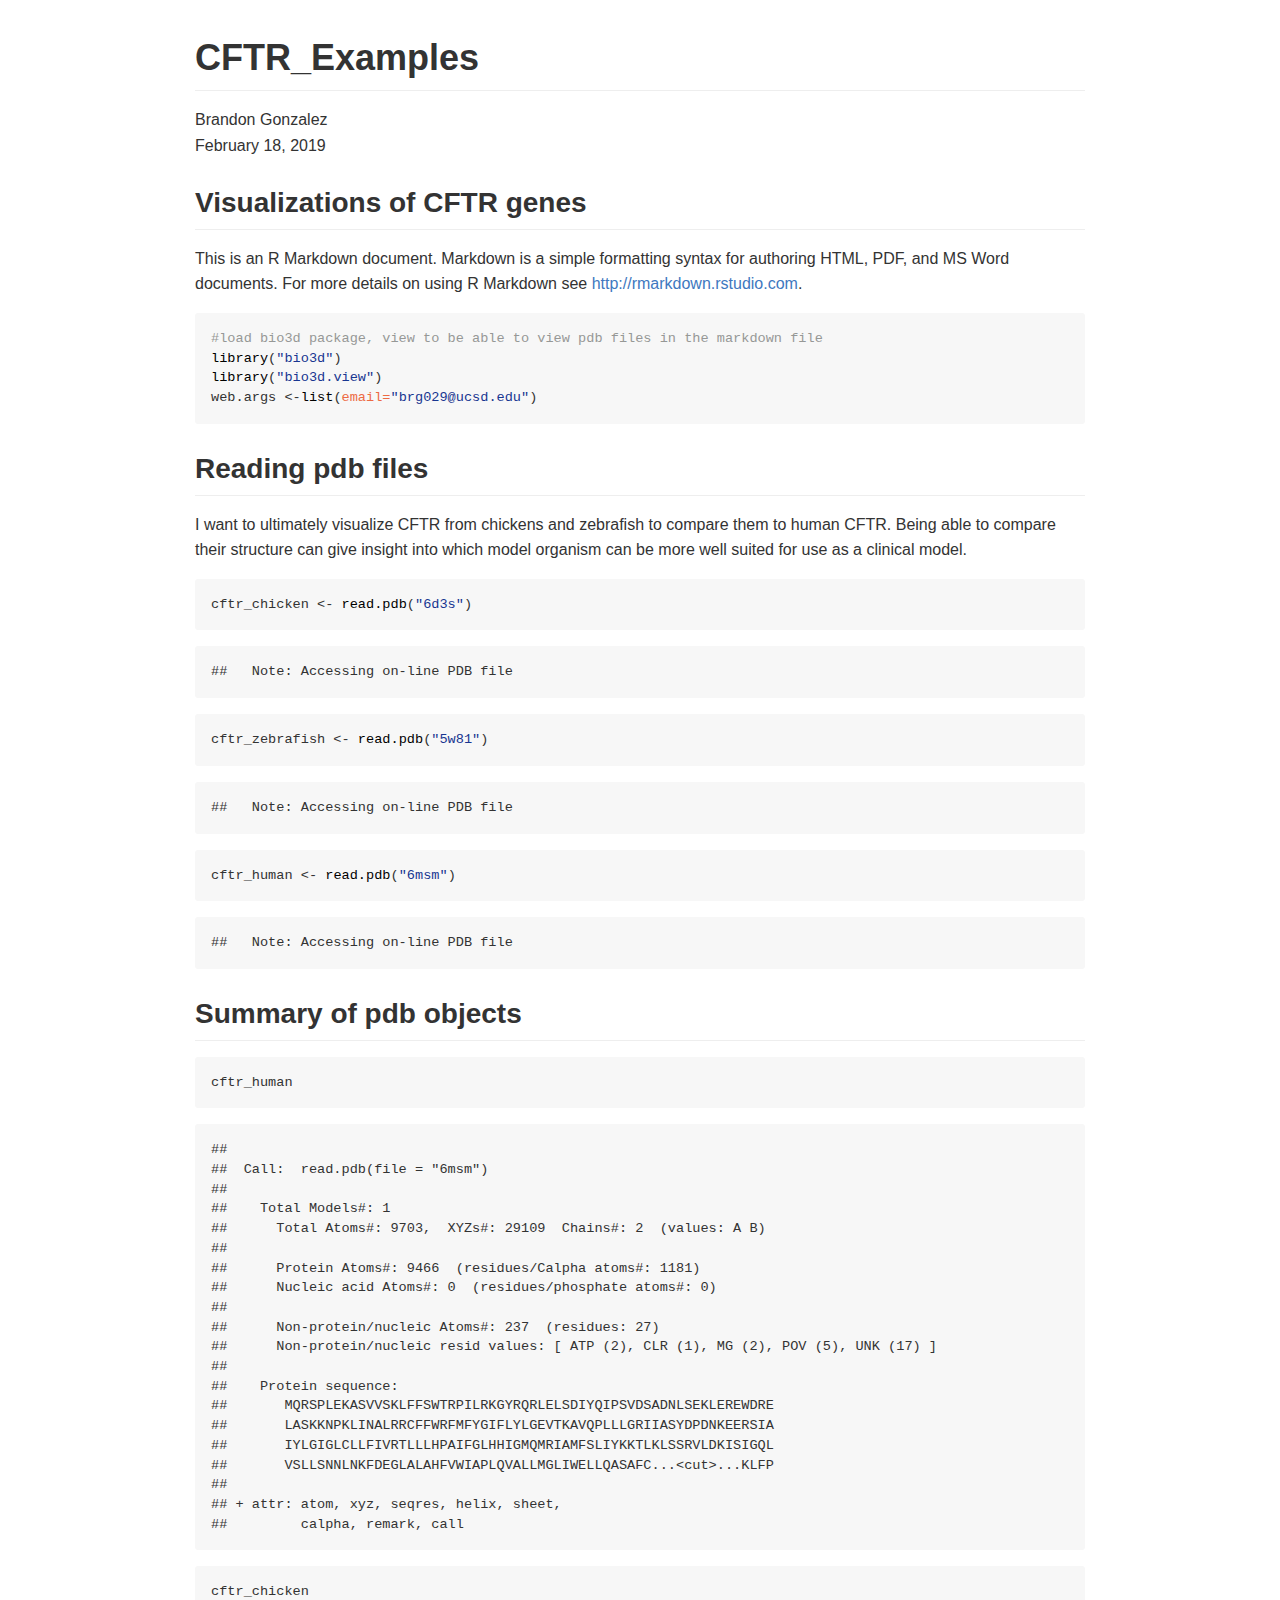
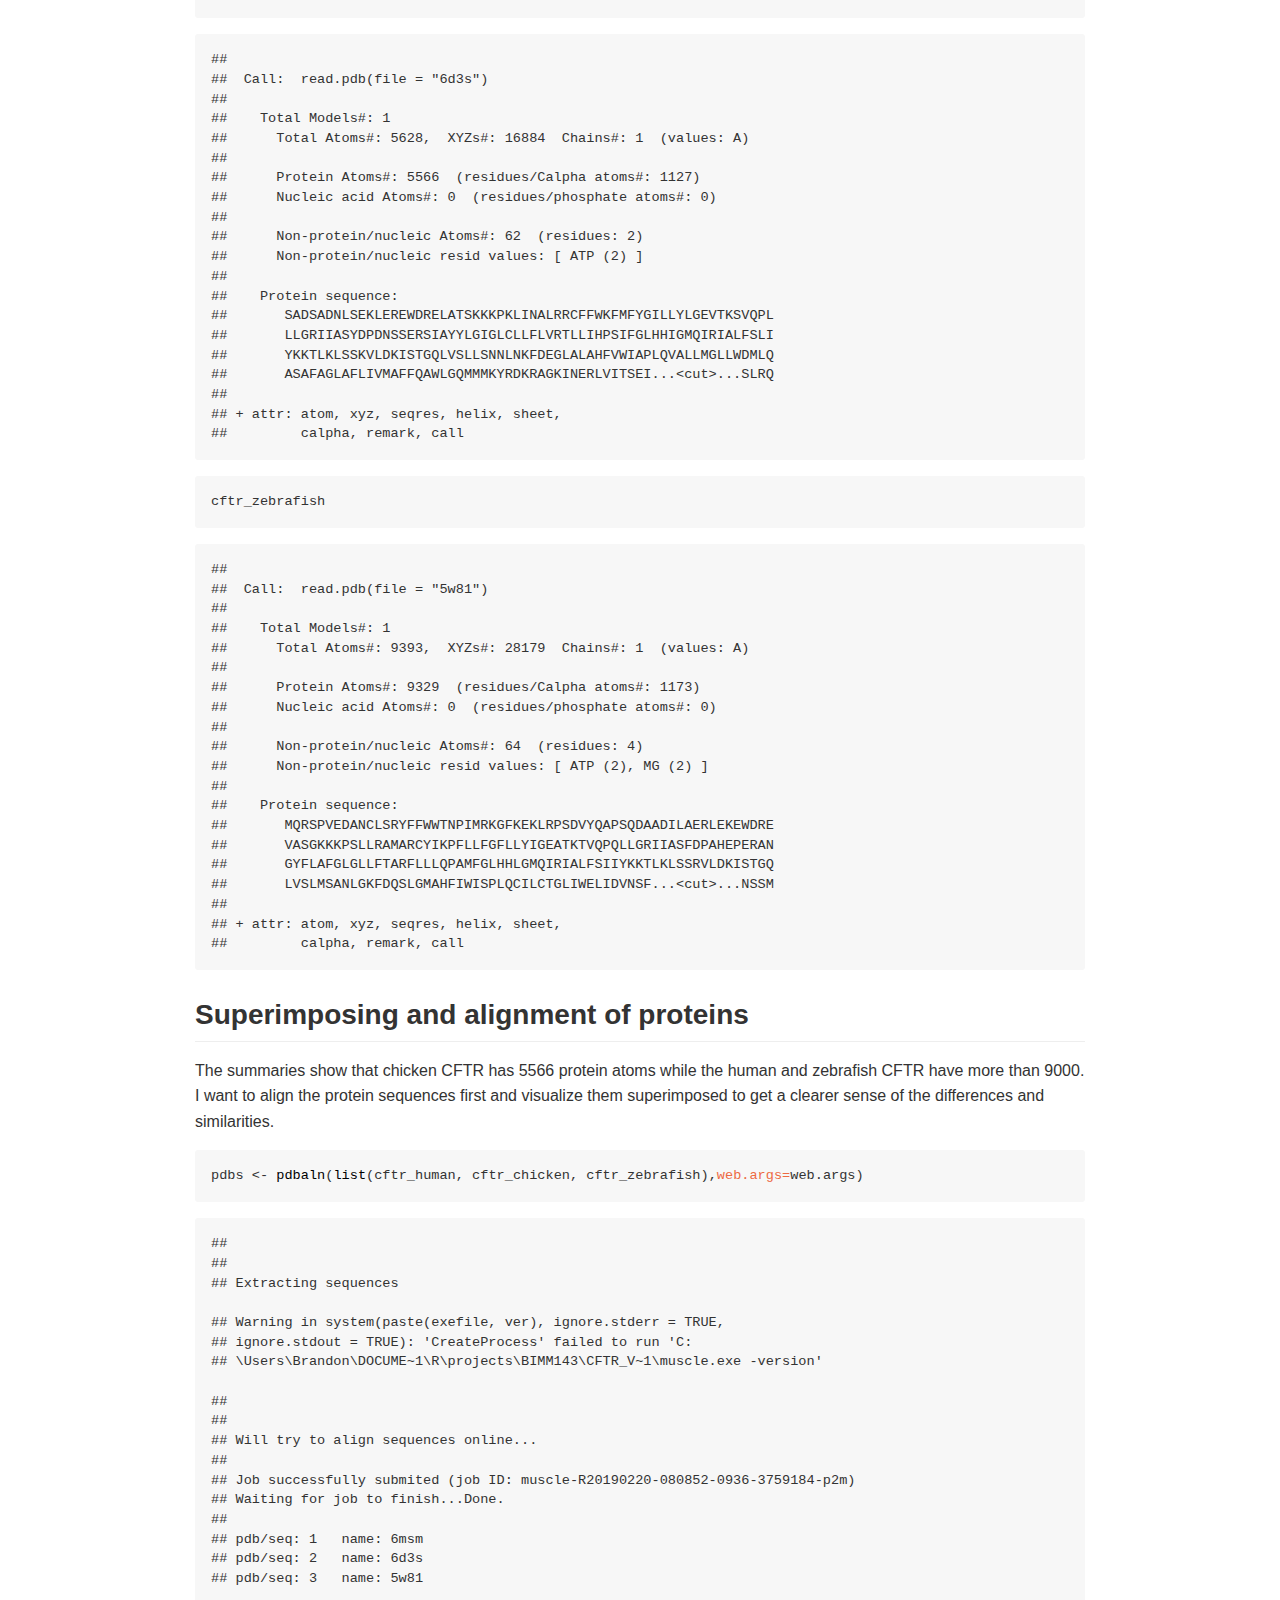
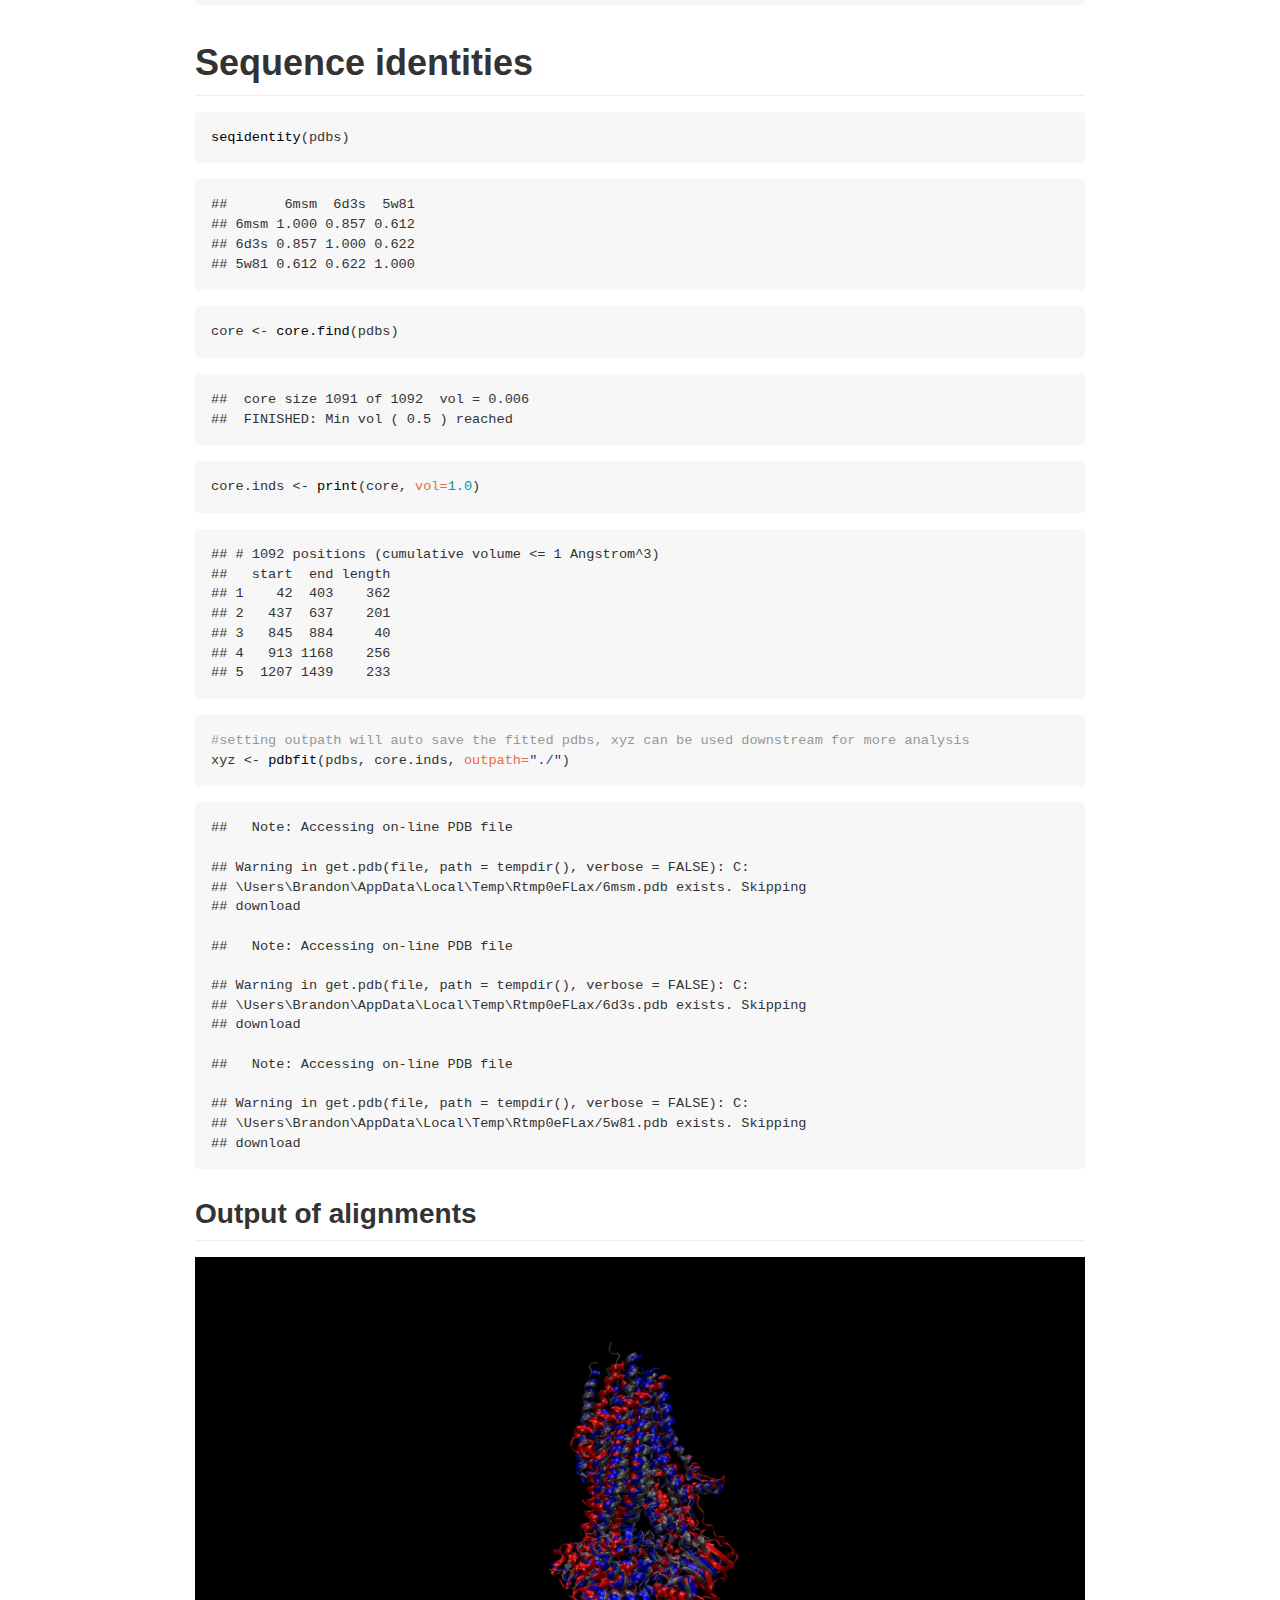
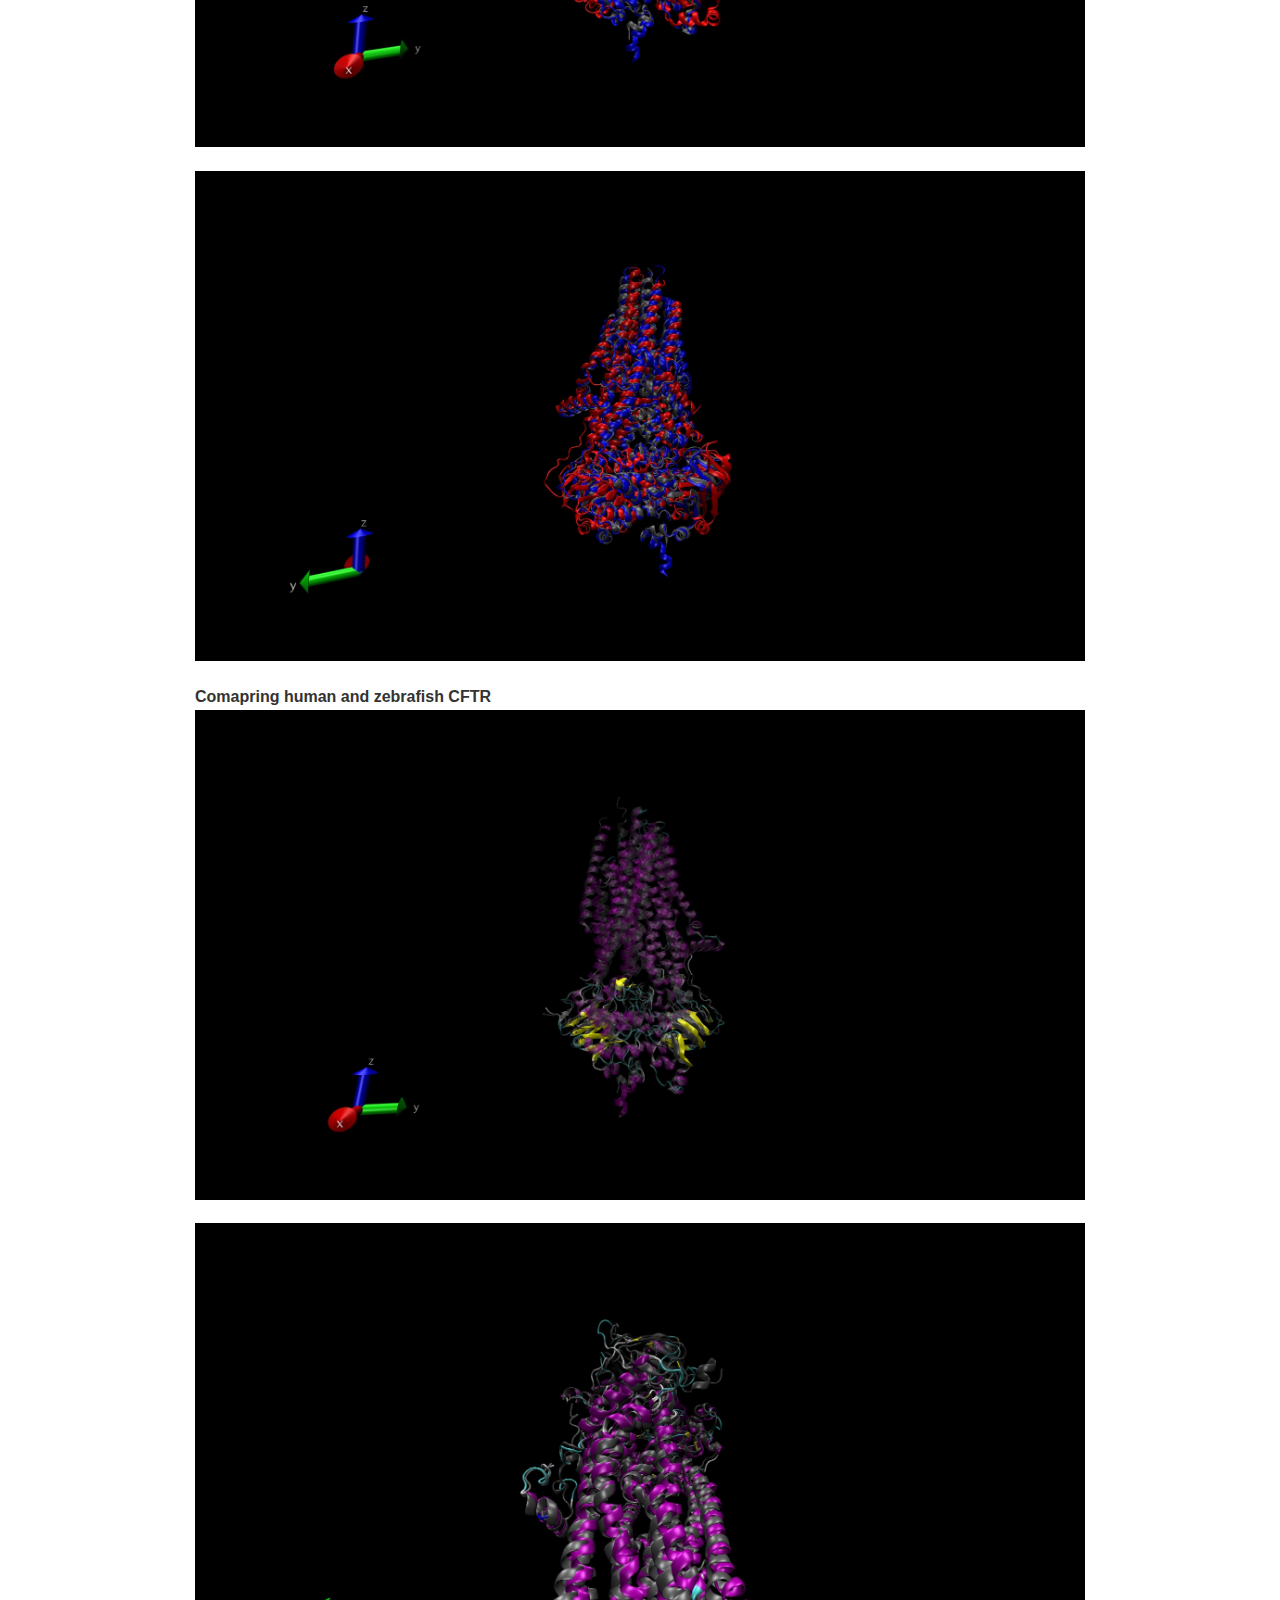
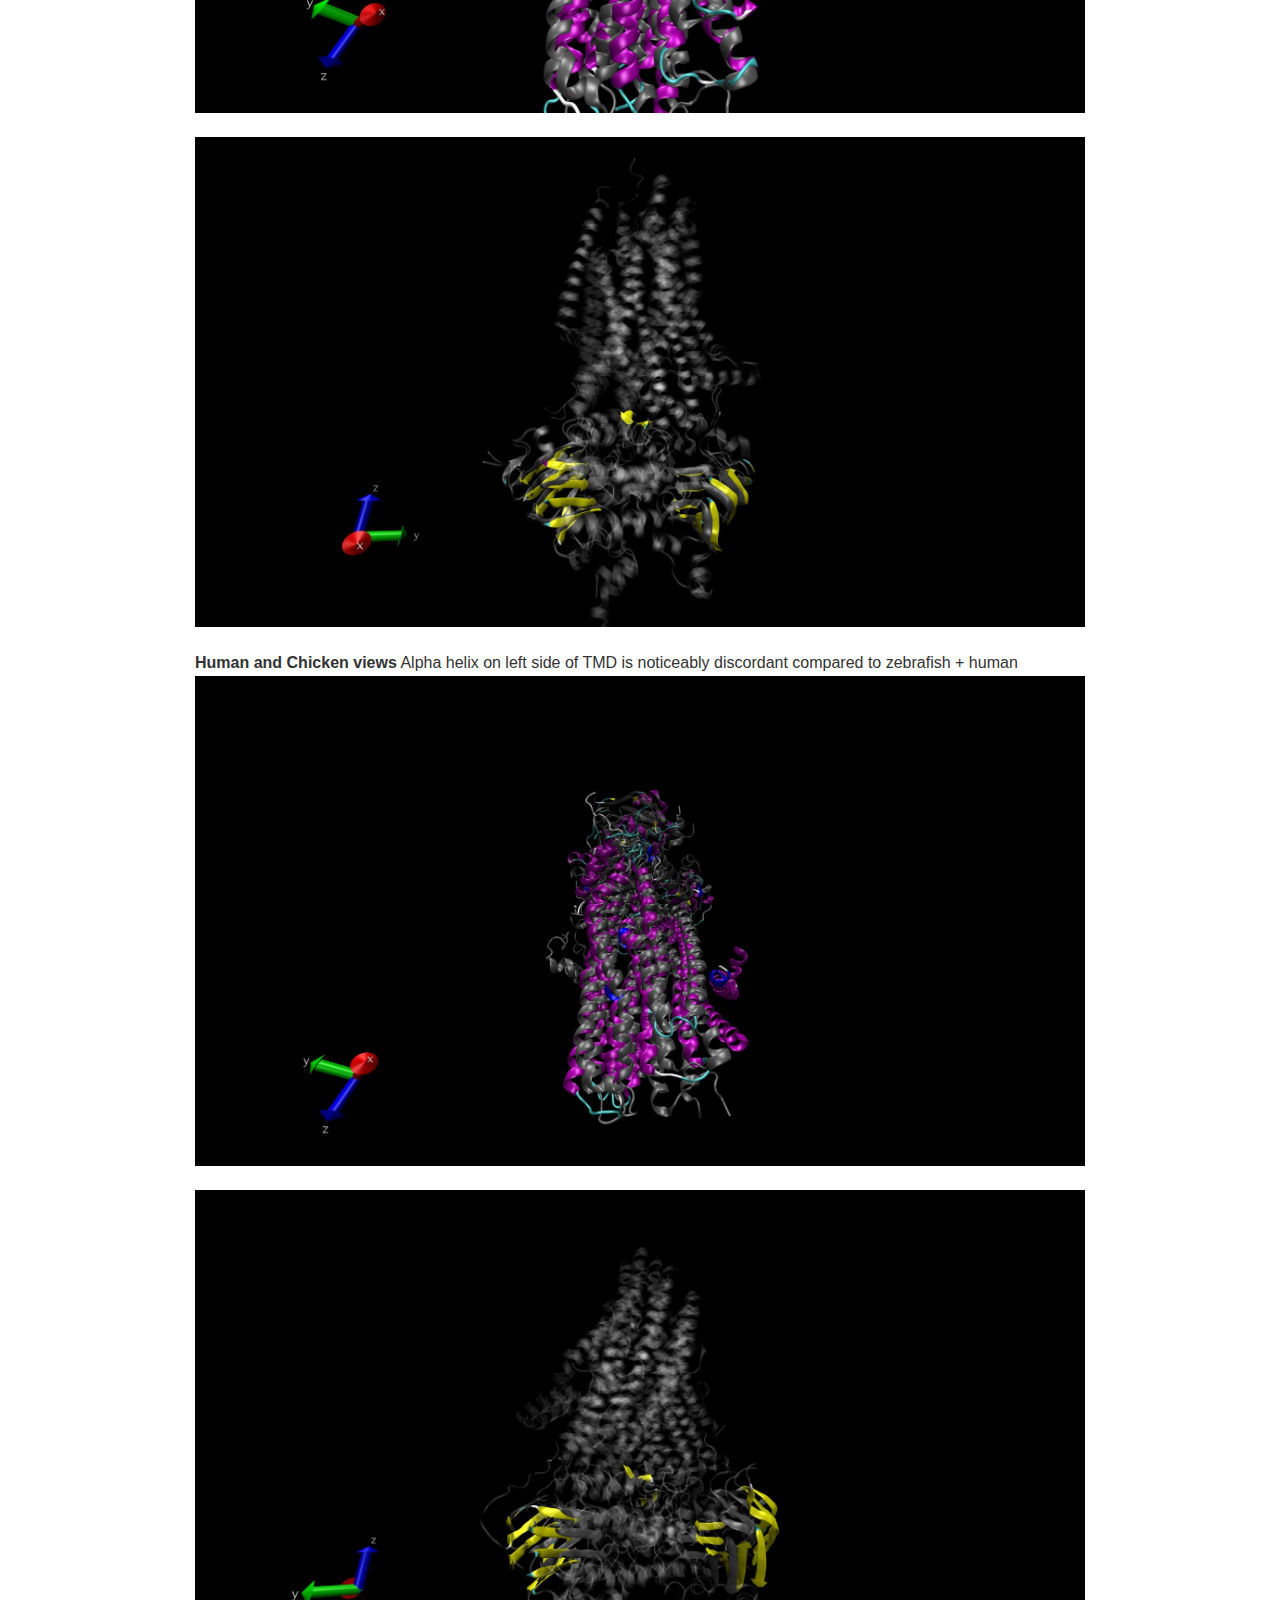
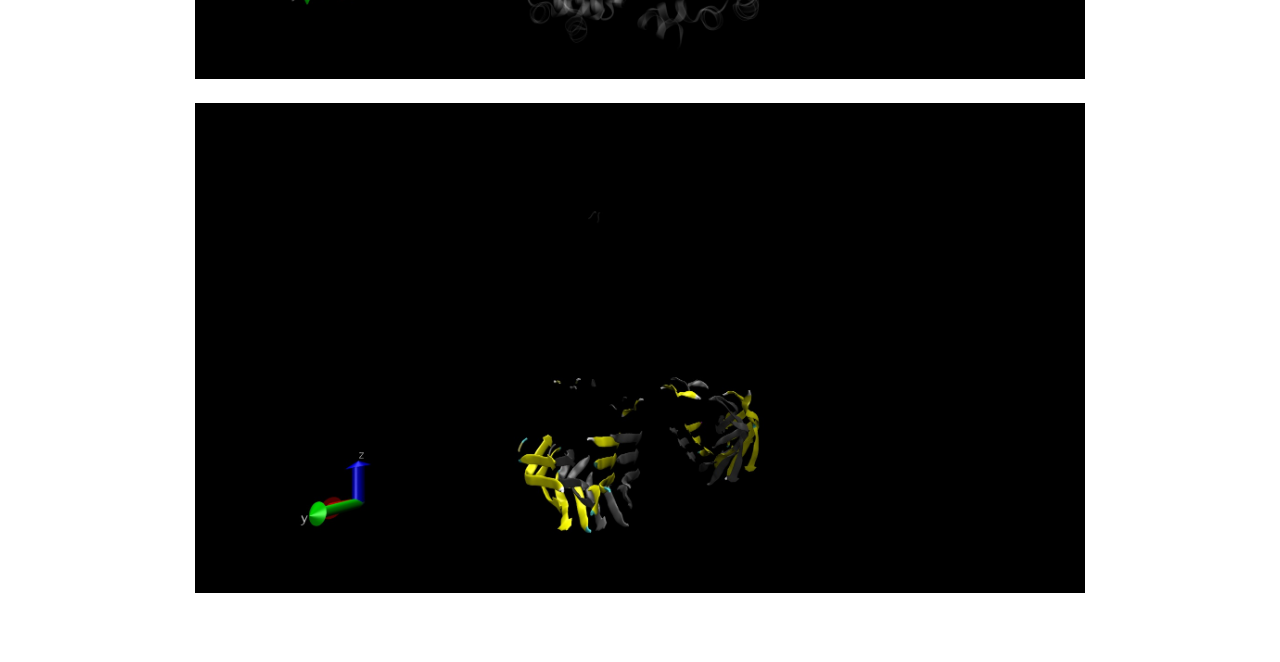
==== assests/CFTR.html @ 164a39a9 "First round of files being added" ====
<!DOCTYPE html>

<html xmlns="http://www.w3.org/1999/xhtml">

<head>

<meta charset="utf-8">
<meta http-equiv="Content-Type" content="text/html; charset=utf-8" />
<meta name="generator" content="pandoc" />
<meta name="viewport" content="width=device-width, initial-scale=1">

<link href="data:text/css;charset=utf-8,%0A%40font%2Dface%20%7B%0Afont%2Dfamily%3A%20octicons%2Dlink%3B%0Asrc%3A%20url%28data%3Afont%2Fwoff%3Bcharset%3Dutf%2D8%3Bbase64%[base64]%[base64]%2FaFGpk3jaTY6xa8JAGMW%2FO62BDi0tJLYQincXEypYIiGJjSgHniQ6umTsUEyLm5BV6NDBP8Tpts6F0v%2Bk%2F0an2i%2BitHDw3v2%2B9%2BDBKTzsJNnWJNTgHEy4BgG3EMI9DCEDOGEXzDADU5hBKMIgNPZqoD3SilVaXZCER3%2FI7AtxEJLtzzuZfI%2BVVkprxTlXShWKb3TBecG11rwoNlmmn1P2WYcJczl32etSpKnziC7lQyWe1smVPy%2FLt7Kc%2B0vWY%2FgAgIIEqAN9we0pwKXreiMasxvabDQMM4riO%2BqxM2ogwDGOZTXxwxDiycQIcoYFBLj5K3EIaSctAq2kTYiw%2Bymhce7vwM9jSqO8JyVd5RH9gyTt2%2BJ%2FyUmYlIR0s04n6%2B7Vm1ozezUeLEaUjhaDSuXHwVRgvLJn1tQ7xiuVv%2FocTRF42mNgZGBgYGbwZOBiAAFGJBIMAAizAFoAAABiAGIAznjaY2BkYGAA4in8zwXi%2BW2%2BMjCzMIDApSwvXzC97Z4Ig8N%2FBxYGZgcgl52BCSQKAA3jCV8CAABfAAAAAAQAAEB42mNgZGBg4f3vACQZQABIMjKgAmYAKEgBXgAAeNpjYGY6wTiBgZWBg2kmUxoDA4MPhGZMYzBi1AHygVLYQUCaawqDA4PChxhmh%2F8ODDEsvAwHgMKMIDnGL0x7gJQCAwMAJd4MFwAAAHjaY2BgYGaA4DAGRgYQkAHyGMF8NgYrIM3JIAGVYYDT%2BAEjAwuDFpBmA9KMDEwMCh9i%2Fv8H8sH0%2F4dQc1iAmAkALaUKLgAAAHjaTY9LDsIgEIbtgqHUPpDi3gPoBVyRTmTddOmqTXThEXqrob2gQ1FjwpDvfwCBdmdXC5AVKFu3e5MfNFJ29KTQT48Ob9%2FlqYwOGZxeUelN2U2R6%2BcArgtCJpauW7UQBqnFkUsjAY%2FkOU1cP%2BDAgvxwn1chZDwUbd6CFimGXwzwF6tPbFIcjEl%2BvvmM%2FbyA48e6tWrKArm4ZJlCbdsrxksL1AwWn%2FyBSJKpYbq8AXaaTb8AAHja28jAwOC00ZrBeQNDQOWO%2F%2FsdBBgYGRiYWYAEELEwMTE4uzo5Zzo5b2BxdnFOcALxNjA6b2ByTswC8jYwg0VlNuoCTWAMqNzMzsoK1rEhNqByEyerg5PMJlYuVueETKcd%2F89uBpnpvIEVomeHLoMsAAe1Id4AAAAAAAB42oWQT07CQBTGv0JBhagk7HQzKxca2sJCE1hDt4QF%2B9JOS0nbaaYDCQfwCJ7Au3AHj%2BLO13FMmm6cl7785vven0kBjHCBhfpYuNa5Ph1c0e2Xu3jEvWG7UdPDLZ4N92nOm%2BEBXuAbHmIMSRMs%2B4aUEd4Nd3CHD8NdvOLTsA2GL8M9PODbcL%2BhD7C1xoaHeLJSEao0FEW14ckxC%2BTU8TxvsY6X0eLPmRhry2WVioLpkrbp84LLQPGI7c6sOiUzpWIWS5GzlSgUzzLBSikOPFTOXqly7rqx0Z1Q5BAIoZBSFihQYQOOBEdkCOgXTOHA07HAGjGWiIjaPZNW13%2F%2Blm6S9FT7rLHFJ6fQbkATOG1j2OFMucKJJsxIVfQORl%2B9Jyda6Sl1dUYhSCm1dyClfoeDve4qMYdLEbfqHf3O%2FAdDumsjAAB42mNgYoAAZQYjBmyAGYQZmdhL8zLdDEydARfoAqIAAAABAAMABwAKABMAB%2F%2F%2FAA8AAQAAAAAAAAAAAAAAAAABAAAAAA%3D%3D%29%20format%28%27woff%27%29%3B%0A%7D%0Abody%20%7B%0A%2Dwebkit%2Dtext%2Dsize%2Dadjust%3A%20100%25%3B%0Atext%2Dsize%2Dadjust%3A%20100%25%3B%0Acolor%3A%20%23333%3B%0Afont%2Dfamily%3A%20%22Helvetica%20Neue%22%2C%20Helvetica%2C%20%22Segoe%20UI%22%2C%20Arial%2C%20freesans%2C%20sans%2Dserif%2C%20%22Apple%20Color%20Emoji%22%2C%20%22Segoe%20UI%20Emoji%22%2C%20%22Segoe%20UI%20Symbol%22%3B%0Afont%2Dsize%3A%2016px%3B%0Aline%2Dheight%3A%201%2E6%3B%0Aword%2Dwrap%3A%20break%2Dword%3B%0A%7D%0Aa%20%7B%0Abackground%2Dcolor%3A%20transparent%3B%0A%7D%0Aa%3Aactive%2C%0Aa%3Ahover%20%7B%0Aoutline%3A%200%3B%0A%7D%0Astrong%20%7B%0Afont%2Dweight%3A%20bold%3B%0A%7D%0Ah1%20%7B%0Afont%2Dsize%3A%202em%3B%0Amargin%3A%200%2E67em%200%3B%0A%7D%0Aimg%20%7B%0Aborder%3A%200%3B%0A%7D%0Ahr%20%7B%0Abox%2Dsizing%3A%20content%2Dbox%3B%0Aheight%3A%200%3B%0A%7D%0Apre%20%7B%0Aoverflow%3A%20auto%3B%0A%7D%0Acode%2C%0Akbd%2C%0Apre%20%7B%0Afont%2Dfamily%3A%20monospace%2C%20monospace%3B%0Afont%2Dsize%3A%201em%3B%0A%7D%0Ainput%20%7B%0Acolor%3A%20inherit%3B%0Afont%3A%20inherit%3B%0Amargin%3A%200%3B%0A%7D%0Ahtml%20input%5Bdisabled%5D%20%7B%0Acursor%3A%20default%3B%0A%7D%0Ainput%20%7B%0Aline%2Dheight%3A%20normal%3B%0A%7D%0Ainput%5Btype%3D%22checkbox%22%5D%20%7B%0Abox%2Dsizing%3A%20border%2Dbox%3B%0Apadding%3A%200%3B%0A%7D%0Atable%20%7B%0Aborder%2Dcollapse%3A%20collapse%3B%0Aborder%2Dspacing%3A%200%3B%0A%7D%0Atd%2C%0Ath%20%7B%0Apadding%3A%200%3B%0A%7D%0A%2A%20%7B%0Abox%2Dsizing%3A%20border%2Dbox%3B%0A%7D%0Ainput%20%7B%0Afont%3A%2013px%20%2F%201%2E4%20Helvetica%2C%20arial%2C%20nimbussansl%2C%20liberationsans%2C%20freesans%2C%20clean%2C%20sans%2Dserif%2C%20%22Apple%20Color%20Emoji%22%2C%20%22Segoe%20UI%20Emoji%22%2C%20%22Segoe%20UI%20Symbol%22%3B%0A%7D%0Aa%20%7B%0Acolor%3A%20%234078c0%3B%0Atext%2Ddecoration%3A%20none%3B%0A%7D%0Aa%3Ahover%2C%0Aa%3Aactive%20%7B%0Atext%2Ddecoration%3A%20underline%3B%0A%7D%0Ahr%20%7B%0Aheight%3A%200%3B%0Amargin%3A%2015px%200%3B%0Aoverflow%3A%20hidden%3B%0Abackground%3A%20transparent%3B%0Aborder%3A%200%3B%0Aborder%2Dbottom%3A%201px%20solid%20%23ddd%3B%0A%7D%0Ahr%3Abefore%20%7B%0Adisplay%3A%20table%3B%0Acontent%3A%20%22%22%3B%0A%7D%0Ahr%3Aafter%20%7B%0Adisplay%3A%20table%3B%0Aclear%3A%20both%3B%0Acontent%3A%20%22%22%3B%0A%7D%0Ah1%2C%0Ah2%2C%0Ah3%2C%0Ah4%2C%0Ah5%2C%0Ah6%20%7B%0Amargin%2Dtop%3A%2015px%3B%0Amargin%2Dbottom%3A%2015px%3B%0Aline%2Dheight%3A%201%2E1%3B%0A%7D%0Ah1%20%7B%0Afont%2Dsize%3A%2030px%3B%0A%7D%0Ah2%20%7B%0Afont%2Dsize%3A%2021px%3B%0A%7D%0Ah3%20%7B%0Afont%2Dsize%3A%2016px%3B%0A%7D%0Ah4%20%7B%0Afont%2Dsize%3A%2014px%3B%0A%7D%0Ah5%20%7B%0Afont%2Dsize%3A%2012px%3B%0A%7D%0Ah6%20%7B%0Afont%2Dsize%3A%2011px%3B%0A%7D%0Ablockquote%20%7B%0Amargin%3A%200%3B%0A%7D%0Aul%2C%0Aol%20%7B%0Apadding%3A%200%3B%0Amargin%2Dtop%3A%200%3B%0Amargin%2Dbottom%3A%200%3B%0A%7D%0Aol%20ol%2C%0Aul%20ol%20%7B%0Alist%2Dstyle%2Dtype%3A%20lower%2Droman%3B%0A%7D%0Aul%20ul%20ol%2C%0Aul%20ol%20ol%2C%0Aol%20ul%20ol%2C%0Aol%20ol%20ol%20%7B%0Alist%2Dstyle%2Dtype%3A%20lower%2Dalpha%3B%0A%7D%0Add%20%7B%0Amargin%2Dleft%3A%200%3B%0A%7D%0Acode%20%7B%0Afont%2Dfamily%3A%20Consolas%2C%20%22Liberation%20Mono%22%2C%20Menlo%2C%20Courier%2C%20monospace%3B%0Afont%2Dsize%3A%2012px%3B%0A%7D%0Apre%20%7B%0Amargin%2Dtop%3A%200%3B%0Amargin%2Dbottom%3A%200%3B%0Afont%3A%2012px%20Consolas%2C%20%22Liberation%20Mono%22%2C%20Menlo%2C%20Courier%2C%20monospace%3B%0A%7D%0A%2Eselect%3A%3A%2Dms%2Dexpand%20%7B%0Aopacity%3A%200%3B%0A%7D%0A%2Eocticon%20%7B%0Afont%3A%20normal%20normal%20normal%2016px%2F1%20octicons%2Dlink%3B%0Adisplay%3A%20inline%2Dblock%3B%0Atext%2Ddecoration%3A%20none%3B%0Atext%2Drendering%3A%20auto%3B%0A%2Dwebkit%2Dfont%2Dsmoothing%3A%20antialiased%3B%0A%2Dmoz%2Dosx%2Dfont%2Dsmoothing%3A%20grayscale%3B%0A%2Dwebkit%2Duser%2Dselect%3A%20none%3B%0A%2Dmoz%2Duser%2Dselect%3A%20none%3B%0A%2Dms%2Duser%2Dselect%3A%20none%3B%0Auser%2Dselect%3A%20none%3B%0A%7D%0A%2Eocticon%2Dlink%3Abefore%20%7B%0Acontent%3A%20%27%5Cf05c%27%3B%0A%7D%0A%2Emarkdown%2Dbody%3Abefore%20%7B%0Adisplay%3A%20table%3B%0Acontent%3A%20%22%22%3B%0A%7D%0A%2Emarkdown%2Dbody%3Aafter%20%7B%0Adisplay%3A%20table%3B%0Aclear%3A%20both%3B%0Acontent%3A%20%22%22%3B%0A%7D%0A%2Emarkdown%2Dbody%3E%2A%3Afirst%2Dchild%20%7B%0Amargin%2Dtop%3A%200%20%21important%3B%0A%7D%0A%2Emarkdown%2Dbody%3E%2A%3Alast%2Dchild%20%7B%0Amargin%2Dbottom%3A%200%20%21important%3B%0A%7D%0Aa%3Anot%28%5Bhref%5D%29%20%7B%0Acolor%3A%20inherit%3B%0Atext%2Ddecoration%3A%20none%3B%0A%7D%0A%2Eanchor%20%7B%0Adisplay%3A%20inline%2Dblock%3B%0Apadding%2Dright%3A%202px%3B%0Amargin%2Dleft%3A%20%2D18px%3B%0A%7D%0A%2Eanchor%3Afocus%20%7B%0Aoutline%3A%20none%3B%0A%7D%0Ah1%2C%0Ah2%2C%0Ah3%2C%0Ah4%2C%0Ah5%2C%0Ah6%20%7B%0Amargin%2Dtop%3A%201em%3B%0Amargin%2Dbottom%3A%2016px%3B%0Afont%2Dweight%3A%20bold%3B%0Aline%2Dheight%3A%201%2E4%3B%0A%7D%0Ah1%20%2Eocticon%2Dlink%2C%0Ah2%20%2Eocticon%2Dlink%2C%0Ah3%20%2Eocticon%2Dlink%2C%0Ah4%20%2Eocticon%2Dlink%2C%0Ah5%20%2Eocticon%2Dlink%2C%0Ah6%20%2Eocticon%2Dlink%20%7B%0Acolor%3A%20%23000%3B%0Avertical%2Dalign%3A%20middle%3B%0Avisibility%3A%20hidden%3B%0A%7D%0Ah1%3Ahover%20%2Eanchor%2C%0Ah2%3Ahover%20%2Eanchor%2C%0Ah3%3Ahover%20%2Eanchor%2C%0Ah4%3Ahover%20%2Eanchor%2C%0Ah5%3Ahover%20%2Eanchor%2C%0Ah6%3Ahover%20%2Eanchor%20%7B%0Atext%2Ddecoration%3A%20none%3B%0A%7D%0Ah1%3Ahover%20%2Eanchor%20%2Eocticon%2Dlink%2C%0Ah2%3Ahover%20%2Eanchor%20%2Eocticon%2Dlink%2C%0Ah3%3Ahover%20%2Eanchor%20%2Eocticon%2Dlink%2C%0Ah4%3Ahover%20%2Eanchor%20%2Eocticon%2Dlink%2C%0Ah5%3Ahover%20%2Eanchor%20%2Eocticon%2Dlink%2C%0Ah6%3Ahover%20%2Eanchor%20%2Eocticon%2Dlink%20%7B%0Avisibility%3A%20visible%3B%0A%7D%0Ah1%20%7B%0Apadding%2Dbottom%3A%200%2E3em%3B%0Afont%2Dsize%3A%202%2E25em%3B%0Aline%2Dheight%3A%201%2E2%3B%0Aborder%2Dbottom%3A%201px%20solid%20%23eee%3B%0A%7D%0Ah1%20%2Eanchor%20%7B%0Aline%2Dheight%3A%201%3B%0A%7D%0Ah2%20%7B%0Apadding%2Dbottom%3A%200%2E3em%3B%0Afont%2Dsize%3A%201%2E75em%3B%0Aline%2Dheight%3A%201%2E225%3B%0Aborder%2Dbottom%3A%201px%20solid%20%23eee%3B%0A%7D%0Ah2%20%2Eanchor%20%7B%0Aline%2Dheight%3A%201%3B%0A%7D%0Ah3%20%7B%0Afont%2Dsize%3A%201%2E5em%3B%0Aline%2Dheight%3A%201%2E43%3B%0A%7D%0Ah3%20%2Eanchor%20%7B%0Aline%2Dheight%3A%201%2E2%3B%0A%7D%0Ah4%20%7B%0Afont%2Dsize%3A%201%2E25em%3B%0A%7D%0Ah4%20%2Eanchor%20%7B%0Aline%2Dheight%3A%201%2E2%3B%0A%7D%0Ah5%20%7B%0Afont%2Dsize%3A%201em%3B%0A%7D%0Ah5%20%2Eanchor%20%7B%0Aline%2Dheight%3A%201%2E1%3B%0A%7D%0Ah6%20%7B%0Afont%2Dsize%3A%201em%3B%0Acolor%3A%20%23777%3B%0A%7D%0Ah6%20%2Eanchor%20%7B%0Aline%2Dheight%3A%201%2E1%3B%0A%7D%0Ap%2C%0Ablockquote%2C%0Aul%2C%0Aol%2C%0Adl%2C%0Atable%2C%0Apre%20%7B%0Amargin%2Dtop%3A%200%3B%0Amargin%2Dbottom%3A%2016px%3B%0A%7D%0Ahr%20%7B%0Aheight%3A%204px%3B%0Apadding%3A%200%3B%0Amargin%3A%2016px%200%3B%0Abackground%2Dcolor%3A%20%23e7e7e7%3B%0Aborder%3A%200%20none%3B%0A%7D%0Aul%2C%0Aol%20%7B%0Apadding%2Dleft%3A%202em%3B%0A%7D%0Aul%20ul%2C%0Aul%20ol%2C%0Aol%20ol%2C%0Aol%20ul%20%7B%0Amargin%2Dtop%3A%200%3B%0Amargin%2Dbottom%3A%200%3B%0A%7D%0Ali%3Ep%20%7B%0Amargin%2Dtop%3A%2016px%3B%0A%7D%0Adl%20%7B%0Apadding%3A%200%3B%0A%7D%0Adl%20dt%20%7B%0Apadding%3A%200%3B%0Amargin%2Dtop%3A%2016px%3B%0Afont%2Dsize%3A%201em%3B%0Afont%2Dstyle%3A%20italic%3B%0Afont%2Dweight%3A%20bold%3B%0A%7D%0Adl%20dd%20%7B%0Apadding%3A%200%2016px%3B%0Amargin%2Dbottom%3A%2016px%3B%0A%7D%0Ablockquote%20%7B%0Apadding%3A%200%2015px%3B%0Acolor%3A%20%23777%3B%0Aborder%2Dleft%3A%204px%20solid%20%23ddd%3B%0A%7D%0Ablockquote%3E%3Afirst%2Dchild%20%7B%0Amargin%2Dtop%3A%200%3B%0A%7D%0Ablockquote%3E%3Alast%2Dchild%20%7B%0Amargin%2Dbottom%3A%200%3B%0A%7D%0Atable%20%7B%0Adisplay%3A%20block%3B%0Awidth%3A%20100%25%3B%0Aoverflow%3A%20auto%3B%0Aword%2Dbreak%3A%20normal%3B%0Aword%2Dbreak%3A%20keep%2Dall%3B%0A%7D%0Atable%20th%20%7B%0Afont%2Dweight%3A%20bold%3B%0A%7D%0Atable%20th%2C%0Atable%20td%20%7B%0Apadding%3A%206px%2013px%3B%0Aborder%3A%201px%20solid%20%23ddd%3B%0A%7D%0Atable%20tr%20%7B%0Abackground%2Dcolor%3A%20%23fff%3B%0Aborder%2Dtop%3A%201px%20solid%20%23ccc%3B%0A%7D%0Atable%20tr%3Anth%2Dchild%282n%29%20%7B%0Abackground%2Dcolor%3A%20%23f8f8f8%3B%0A%7D%0Aimg%20%7B%0Amax%2Dwidth%3A%20100%25%3B%0Abox%2Dsizing%3A%20content%2Dbox%3B%0Abackground%2Dcolor%3A%20%23fff%3B%0A%7D%0Acode%20%7B%0Apadding%3A%200%3B%0Apadding%2Dtop%3A%200%2E2em%3B%0Apadding%2Dbottom%3A%200%2E2em%3B%0Amargin%3A%200%3B%0Afont%2Dsize%3A%2085%25%3B%0Abackground%2Dcolor%3A%20rgba%280%2C0%2C0%2C0%2E04%29%3B%0Aborder%2Dradius%3A%203px%3B%0A%7D%0Acode%3Abefore%2C%0Acode%3Aafter%20%7B%0Aletter%2Dspacing%3A%20%2D0%2E2em%3B%0Acontent%3A%20%22%5C00a0%22%3B%0A%7D%0Apre%3Ecode%20%7B%0Apadding%3A%200%3B%0Amargin%3A%200%3B%0Afont%2Dsize%3A%20100%25%3B%0Aword%2Dbreak%3A%20normal%3B%0Awhite%2Dspace%3A%20pre%3B%0Abackground%3A%20transparent%3B%0Aborder%3A%200%3B%0A%7D%0A%2Ehighlight%20%7B%0Amargin%2Dbottom%3A%2016px%3B%0A%7D%0A%2Ehighlight%20pre%2C%0Apre%20%7B%0Apadding%3A%2016px%3B%0Aoverflow%3A%20auto%3B%0Afont%2Dsize%3A%2085%25%3B%0Aline%2Dheight%3A%201%2E45%3B%0Abackground%2Dcolor%3A%20%23f7f7f7%3B%0Aborder%2Dradius%3A%203px%3B%0A%7D%0A%2Ehighlight%20pre%20%7B%0Amargin%2Dbottom%3A%200%3B%0Aword%2Dbreak%3A%20normal%3B%0A%7D%0Apre%20%7B%0Aword%2Dwrap%3A%20normal%3B%0A%7D%0Apre%20code%20%7B%0Adisplay%3A%20inline%3B%0Amax%2Dwidth%3A%20initial%3B%0Apadding%3A%200%3B%0Amargin%3A%200%3B%0Aoverflow%3A%20initial%3B%0Aline%2Dheight%3A%20inherit%3B%0Aword%2Dwrap%3A%20normal%3B%0Abackground%2Dcolor%3A%20transparent%3B%0Aborder%3A%200%3B%0A%7D%0Apre%20code%3Abefore%2C%0Apre%20code%3Aafter%20%7B%0Acontent%3A%20normal%3B%0A%7D%0Akbd%20%7B%0Adisplay%3A%20inline%2Dblock%3B%0Apadding%3A%203px%205px%3B%0Afont%2Dsize%3A%2011px%3B%0Aline%2Dheight%3A%2010px%3B%0Acolor%3A%20%23555%3B%0Avertical%2Dalign%3A%20middle%3B%0Abackground%2Dcolor%3A%20%23fcfcfc%3B%0Aborder%3A%20solid%201px%20%23ccc%3B%0Aborder%2Dbottom%2Dcolor%3A%20%23bbb%3B%0Aborder%2Dradius%3A%203px%3B%0Abox%2Dshadow%3A%20inset%200%20%2D1px%200%20%23bbb%3B%0A%7D%0A%2Epl%2Dc%20%7B%0Acolor%3A%20%23969896%3B%0A%7D%0A%2Epl%2Dc1%2C%0A%2Epl%2Ds%20%2Epl%2Dv%20%7B%0Acolor%3A%20%230086b3%3B%0A%7D%0A%2Epl%2De%2C%0A%2Epl%2Den%20%7B%0Acolor%3A%20%23795da3%3B%0A%7D%0A%2Epl%2Ds%20%2Epl%2Ds1%2C%0A%2Epl%2Dsmi%20%7B%0Acolor%3A%20%23333%3B%0A%7D%0A%2Epl%2Dent%20%7B%0Acolor%3A%20%2363a35c%3B%0A%7D%0A%2Epl%2Dk%20%7B%0Acolor%3A%20%23a71d5d%3B%0A%7D%0A%2Epl%2Dpds%2C%0A%2Epl%2Ds%2C%0A%2Epl%2Ds%20%2Epl%2Dpse%20%2Epl%2Ds1%2C%0A%2Epl%2Dsr%2C%0A%2Epl%2Dsr%20%2Epl%2Dcce%2C%0A%2Epl%2Dsr%20%2Epl%2Dsra%2C%0A%2Epl%2Dsr%20%2Epl%2Dsre%20%7B%0Acolor%3A%20%23183691%3B%0A%7D%0A%2Epl%2Dv%20%7B%0Acolor%3A%20%23ed6a43%3B%0A%7D%0A%2Epl%2Did%20%7B%0Acolor%3A%20%23b52a1d%3B%0A%7D%0A%2Epl%2Dii%20%7B%0Abackground%2Dcolor%3A%20%23b52a1d%3B%0Acolor%3A%20%23f8f8f8%3B%0A%7D%0A%2Epl%2Dsr%20%2Epl%2Dcce%20%7B%0Acolor%3A%20%2363a35c%3B%0Afont%2Dweight%3A%20bold%3B%0A%7D%0A%2Epl%2Dml%20%7B%0Acolor%3A%20%23693a17%3B%0A%7D%0A%2Epl%2Dmh%2C%0A%2Epl%2Dmh%20%2Epl%2Den%2C%0A%2Epl%2Dms%20%7B%0Acolor%3A%20%231d3e81%3B%0Afont%2Dweight%3A%20bold%3B%0A%7D%0A%2Epl%2Dmq%20%7B%0Acolor%3A%20%23008080%3B%0A%7D%0A%2Epl%2Dmi%20%7B%0Acolor%3A%20%23333%3B%0Afont%2Dstyle%3A%20italic%3B%0A%7D%0A%2Epl%2Dmb%20%7B%0Acolor%3A%20%23333%3B%0Afont%2Dweight%3A%20bold%3B%0A%7D%0A%2Epl%2Dmd%20%7B%0Abackground%2Dcolor%3A%20%23ffecec%3B%0Acolor%3A%20%23bd2c00%3B%0A%7D%0A%2Epl%2Dmi1%20%7B%0Abackground%2Dcolor%3A%20%23eaffea%3B%0Acolor%3A%20%2355a532%3B%0A%7D%0A%2Epl%2Dmdr%20%7B%0Acolor%3A%20%23795da3%3B%0Afont%2Dweight%3A%20bold%3B%0A%7D%0A%2Epl%2Dmo%20%7B%0Acolor%3A%20%231d3e81%3B%0A%7D%0Akbd%20%7B%0Adisplay%3A%20inline%2Dblock%3B%0Apadding%3A%203px%205px%3B%0Afont%3A%2011px%20Consolas%2C%20%22Liberation%20Mono%22%2C%20Menlo%2C%20Courier%2C%20monospace%3B%0Aline%2Dheight%3A%2010px%3B%0Acolor%3A%20%23555%3B%0Avertical%2Dalign%3A%20middle%3B%0Abackground%2Dcolor%3A%20%23fcfcfc%3B%0Aborder%3A%20solid%201px%20%23ccc%3B%0Aborder%2Dbottom%2Dcolor%3A%20%23bbb%3B%0Aborder%2Dradius%3A%203px%3B%0Abox%2Dshadow%3A%20inset%200%20%2D1px%200%20%23bbb%3B%0A%7D%0A%2Etask%2Dlist%2Ditem%20%7B%0Alist%2Dstyle%2Dtype%3A%20none%3B%0A%7D%0A%2Etask%2Dlist%2Ditem%2B%2Etask%2Dlist%2Ditem%20%7B%0Amargin%2Dtop%3A%203px%3B%0A%7D%0A%2Etask%2Dlist%2Ditem%20input%20%7B%0Amargin%3A%200%200%2E35em%200%2E25em%20%2D1%2E6em%3B%0Avertical%2Dalign%3A%20middle%3B%0A%7D%0A%3Achecked%2B%2Eradio%2Dlabel%20%7B%0Az%2Dindex%3A%201%3B%0Aposition%3A%20relative%3B%0Aborder%2Dcolor%3A%20%234078c0%3B%0A%7D%0A%2EsourceLine%20%7B%0Adisplay%3A%20inline%2Dblock%3B%0A%7D%0Acode%20%2Ekw%20%7B%20color%3A%20%23000000%3B%20%7D%0Acode%20%2Edt%20%7B%20color%3A%20%23ed6a43%3B%20%7D%0Acode%20%2Edv%20%7B%20color%3A%20%23009999%3B%20%7D%0Acode%20%2Ebn%20%7B%20color%3A%20%23009999%3B%20%7D%0Acode%20%2Efl%20%7B%20color%3A%20%23009999%3B%20%7D%0Acode%20%2Ech%20%7B%20color%3A%20%23009999%3B%20%7D%0Acode%20%2Est%20%7B%20color%3A%20%23183691%3B%20%7D%0Acode%20%2Eco%20%7B%20color%3A%20%23969896%3B%20%7D%0Acode%20%2Eot%20%7B%20color%3A%20%230086b3%3B%20%7D%0Acode%20%2Eal%20%7B%20color%3A%20%23a61717%3B%20%7D%0Acode%20%2Efu%20%7B%20color%3A%20%2363a35c%3B%20%7D%0Acode%20%2Eer%20%7B%20color%3A%20%23a61717%3B%20background%2Dcolor%3A%20%23e3d2d2%3B%20%7D%0Acode%20%2Ewa%20%7B%20color%3A%20%23000000%3B%20%7D%0Acode%20%2Ecn%20%7B%20color%3A%20%23008080%3B%20%7D%0Acode%20%2Esc%20%7B%20color%3A%20%23008080%3B%20%7D%0Acode%20%2Evs%20%7B%20color%3A%20%23183691%3B%20%7D%0Acode%20%2Ess%20%7B%20color%3A%20%23183691%3B%20%7D%0Acode%20%2Eim%20%7B%20color%3A%20%23000000%3B%20%7D%0Acode%20%2Eva%20%7Bcolor%3A%20%23008080%3B%20%7D%0Acode%20%2Ecf%20%7B%20color%3A%20%23000000%3B%20%7D%0Acode%20%2Eop%20%7B%20color%3A%20%23000000%3B%20%7D%0Acode%20%2Ebu%20%7B%20color%3A%20%23000000%3B%20%7D%0Acode%20%2Eex%20%7B%20color%3A%20%23000000%3B%20%7D%0Acode%20%2Epp%20%7B%20color%3A%20%23999999%3B%20%7D%0Acode%20%2Eat%20%7B%20color%3A%20%23008080%3B%20%7D%0Acode%20%2Edo%20%7B%20color%3A%20%23969896%3B%20%7D%0Acode%20%2Ean%20%7B%20color%3A%20%23008080%3B%20%7D%0Acode%20%2Ecv%20%7B%20color%3A%20%23008080%3B%20%7D%0Acode%20%2Ein%20%7B%20color%3A%20%23008080%3B%20%7D%0A" rel="stylesheet">
<style>
body {
  box-sizing: border-box;
  min-width: 200px;
  max-width: 980px;
  margin: 0 auto;
  padding: 45px;
  padding-top: 0px;
}
</style>

</head>

<body>

<h1 id="cftr_examples">CFTR_Examples</h1>
<p>Brandon Gonzalez<br />
February 18, 2019</p>
<h2 id="visualizations-of-cftr-genes">Visualizations of CFTR genes</h2>
<p>This is an R Markdown document. Markdown is a simple formatting syntax for authoring HTML, PDF, and MS Word documents. For more details on using R Markdown see <a href="http://rmarkdown.rstudio.com" class="uri">http://rmarkdown.rstudio.com</a>.</p>
<div class="sourceCode"><pre class="sourceCode r"><code class="sourceCode r"><span class="co">#load bio3d package, view to be able to view pdb files in the markdown file</span>
<span class="kw">library</span>(<span class="st">&quot;bio3d&quot;</span>)
<span class="kw">library</span>(<span class="st">&quot;bio3d.view&quot;</span>)
web.args &lt;-<span class="kw">list</span>(<span class="dt">email=</span><span class="st">&quot;brg029@ucsd.edu&quot;</span>)</code></pre></div>
<h2 id="reading-pdb-files">Reading pdb files</h2>
<p>I want to ultimately visualize CFTR from chickens and zebrafish to compare them to human CFTR. Being able to compare their structure can give insight into which model organism can be more well suited for use as a clinical model.</p>
<div class="sourceCode"><pre class="sourceCode r"><code class="sourceCode r">cftr_chicken &lt;-<span class="st"> </span><span class="kw">read.pdb</span>(<span class="st">&quot;6d3s&quot;</span>)</code></pre></div>
<pre><code>##   Note: Accessing on-line PDB file</code></pre>
<div class="sourceCode"><pre class="sourceCode r"><code class="sourceCode r">cftr_zebrafish &lt;-<span class="st"> </span><span class="kw">read.pdb</span>(<span class="st">&quot;5w81&quot;</span>)</code></pre></div>
<pre><code>##   Note: Accessing on-line PDB file</code></pre>
<div class="sourceCode"><pre class="sourceCode r"><code class="sourceCode r">cftr_human &lt;-<span class="st"> </span><span class="kw">read.pdb</span>(<span class="st">&quot;6msm&quot;</span>)</code></pre></div>
<pre><code>##   Note: Accessing on-line PDB file</code></pre>
<h2 id="summary-of-pdb-objects">Summary of pdb objects</h2>
<div class="sourceCode"><pre class="sourceCode r"><code class="sourceCode r">cftr_human</code></pre></div>
<pre><code>## 
##  Call:  read.pdb(file = &quot;6msm&quot;)
## 
##    Total Models#: 1
##      Total Atoms#: 9703,  XYZs#: 29109  Chains#: 2  (values: A B)
## 
##      Protein Atoms#: 9466  (residues/Calpha atoms#: 1181)
##      Nucleic acid Atoms#: 0  (residues/phosphate atoms#: 0)
## 
##      Non-protein/nucleic Atoms#: 237  (residues: 27)
##      Non-protein/nucleic resid values: [ ATP (2), CLR (1), MG (2), POV (5), UNK (17) ]
## 
##    Protein sequence:
##       MQRSPLEKASVVSKLFFSWTRPILRKGYRQRLELSDIYQIPSVDSADNLSEKLEREWDRE
##       LASKKNPKLINALRRCFFWRFMFYGIFLYLGEVTKAVQPLLLGRIIASYDPDNKEERSIA
##       IYLGIGLCLLFIVRTLLLHPAIFGLHHIGMQMRIAMFSLIYKKTLKLSSRVLDKISIGQL
##       VSLLSNNLNKFDEGLALAHFVWIAPLQVALLMGLIWELLQASAFC...&lt;cut&gt;...KLFP
## 
## + attr: atom, xyz, seqres, helix, sheet,
##         calpha, remark, call</code></pre>
<div class="sourceCode"><pre class="sourceCode r"><code class="sourceCode r">cftr_chicken</code></pre></div>
<pre><code>## 
##  Call:  read.pdb(file = &quot;6d3s&quot;)
## 
##    Total Models#: 1
##      Total Atoms#: 5628,  XYZs#: 16884  Chains#: 1  (values: A)
## 
##      Protein Atoms#: 5566  (residues/Calpha atoms#: 1127)
##      Nucleic acid Atoms#: 0  (residues/phosphate atoms#: 0)
## 
##      Non-protein/nucleic Atoms#: 62  (residues: 2)
##      Non-protein/nucleic resid values: [ ATP (2) ]
## 
##    Protein sequence:
##       SADSADNLSEKLEREWDRELATSKKKPKLINALRRCFFWKFMFYGILLYLGEVTKSVQPL
##       LLGRIIASYDPDNSSERSIAYYLGIGLCLLFLVRTLLIHPSIFGLHHIGMQIRIALFSLI
##       YKKTLKLSSKVLDKISTGQLVSLLSNNLNKFDEGLALAHFVWIAPLQVALLMGLLWDMLQ
##       ASAFAGLAFLIVMAFFQAWLGQMMMKYRDKRAGKINERLVITSEI...&lt;cut&gt;...SLRQ
## 
## + attr: atom, xyz, seqres, helix, sheet,
##         calpha, remark, call</code></pre>
<div class="sourceCode"><pre class="sourceCode r"><code class="sourceCode r">cftr_zebrafish</code></pre></div>
<pre><code>## 
##  Call:  read.pdb(file = &quot;5w81&quot;)
## 
##    Total Models#: 1
##      Total Atoms#: 9393,  XYZs#: 28179  Chains#: 1  (values: A)
## 
##      Protein Atoms#: 9329  (residues/Calpha atoms#: 1173)
##      Nucleic acid Atoms#: 0  (residues/phosphate atoms#: 0)
## 
##      Non-protein/nucleic Atoms#: 64  (residues: 4)
##      Non-protein/nucleic resid values: [ ATP (2), MG (2) ]
## 
##    Protein sequence:
##       MQRSPVEDANCLSRYFFWWTNPIMRKGFKEKLRPSDVYQAPSQDAADILAERLEKEWDRE
##       VASGKKKPSLLRAMARCYIKPFLLFGFLLYIGEATKTVQPQLLGRIIASFDPAHEPERAN
##       GYFLAFGLGLLFTARFLLLQPAMFGLHHLGMQIRIALFSIIYKKTLKLSSRVLDKISTGQ
##       LVSLMSANLGKFDQSLGMAHFIWISPLQCILCTGLIWELIDVNSF...&lt;cut&gt;...NSSM
## 
## + attr: atom, xyz, seqres, helix, sheet,
##         calpha, remark, call</code></pre>
<h2 id="superimposing-and-alignment-of-proteins">Superimposing and alignment of proteins</h2>
<p>The summaries show that chicken CFTR has 5566 protein atoms while the human and zebrafish CFTR have more than 9000. I want to align the protein sequences first and visualize them superimposed to get a clearer sense of the differences and similarities.</p>
<div class="sourceCode"><pre class="sourceCode r"><code class="sourceCode r">pdbs &lt;-<span class="st"> </span><span class="kw">pdbaln</span>(<span class="kw">list</span>(cftr_human, cftr_chicken, cftr_zebrafish),<span class="dt">web.args=</span>web.args)</code></pre></div>
<pre><code>## 
## 
## Extracting sequences

## Warning in system(paste(exefile, ver), ignore.stderr = TRUE,
## ignore.stdout = TRUE): 'CreateProcess' failed to run 'C:
## \Users\Brandon\DOCUME~1\R\projects\BIMM143\CFTR_V~1\muscle.exe -version'

## 
## 
## Will try to align sequences online...
## 
## Job successfully submited (job ID: muscle-R20190220-080852-0936-3759184-p2m)
## Waiting for job to finish...Done.
## 
## pdb/seq: 1   name: 6msm 
## pdb/seq: 2   name: 6d3s 
## pdb/seq: 3   name: 5w81</code></pre>
<h1 id="sequence-identities">Sequence identities</h1>
<div class="sourceCode"><pre class="sourceCode r"><code class="sourceCode r"><span class="kw">seqidentity</span>(pdbs)</code></pre></div>
<pre><code>##       6msm  6d3s  5w81
## 6msm 1.000 0.857 0.612
## 6d3s 0.857 1.000 0.622
## 5w81 0.612 0.622 1.000</code></pre>
<div class="sourceCode"><pre class="sourceCode r"><code class="sourceCode r">core &lt;-<span class="st"> </span><span class="kw">core.find</span>(pdbs)</code></pre></div>
<pre><code>##  core size 1091 of 1092  vol = 0.006 
##  FINISHED: Min vol ( 0.5 ) reached</code></pre>
<div class="sourceCode"><pre class="sourceCode r"><code class="sourceCode r">core.inds &lt;-<span class="st"> </span><span class="kw">print</span>(core, <span class="dt">vol=</span><span class="fl">1.0</span>)</code></pre></div>
<pre><code>## # 1092 positions (cumulative volume &lt;= 1 Angstrom^3) 
##   start  end length
## 1    42  403    362
## 2   437  637    201
## 3   845  884     40
## 4   913 1168    256
## 5  1207 1439    233</code></pre>
<div class="sourceCode"><pre class="sourceCode r"><code class="sourceCode r"><span class="co">#setting outpath will auto save the fitted pdbs, xyz can be used downstream for more analysis</span>
xyz &lt;-<span class="st"> </span><span class="kw">pdbfit</span>(pdbs, core.inds, <span class="dt">outpath=</span><span class="st">&quot;./&quot;</span>)</code></pre></div>
<pre><code>##   Note: Accessing on-line PDB file

## Warning in get.pdb(file, path = tempdir(), verbose = FALSE): C:
## \Users\Brandon\AppData\Local\Temp\Rtmp0eFLax/6msm.pdb exists. Skipping
## download

##   Note: Accessing on-line PDB file

## Warning in get.pdb(file, path = tempdir(), verbose = FALSE): C:
## \Users\Brandon\AppData\Local\Temp\Rtmp0eFLax/6d3s.pdb exists. Skipping
## download

##   Note: Accessing on-line PDB file

## Warning in get.pdb(file, path = tempdir(), verbose = FALSE): C:
## \Users\Brandon\AppData\Local\Temp\Rtmp0eFLax/5w81.pdb exists. Skipping
## download</code></pre>
<h2 id="output-of-alignments">Output of alignments</h2>
<p><img src="[data-uri]" alt="All three CFTRs, Red = Chicken, Grey = Human, Blue = Zebrafish View 1" /></p>
<p><img src="[data-uri]" alt="All three CFTRs, Red = Chicken, Grey = Human, Blue = Zebrafish. View 2" /></p>
<p><strong>Comapring human and zebrafish CFTR</strong> <img src="[data-uri]" alt="Grey = Human, Yellow and Puple = Zebrafish" /></p>
<p><img src="[data-uri]" alt="Grey = Human, Purple = Zebrafish, TMD view" /></p>
<p><img src="[data-uri]" alt="Purple = Zebrafish, Grey = Human, Beta-sheets view" /></p>
<p><strong>Human and Chicken views</strong> Alpha helix on left side of TMD is noticeably discordant compared to zebrafish + human <img src="[data-uri]" alt="Purple = Chicken, Grey = Human, TMD view" /></p>
<p><img src="[data-uri]" alt="Purple = Chicken, Grey = Human" /></p>
<p><img src="[data-uri]" alt="Purple = Chicken, Grey = Human" /></p>

</body>
</html>
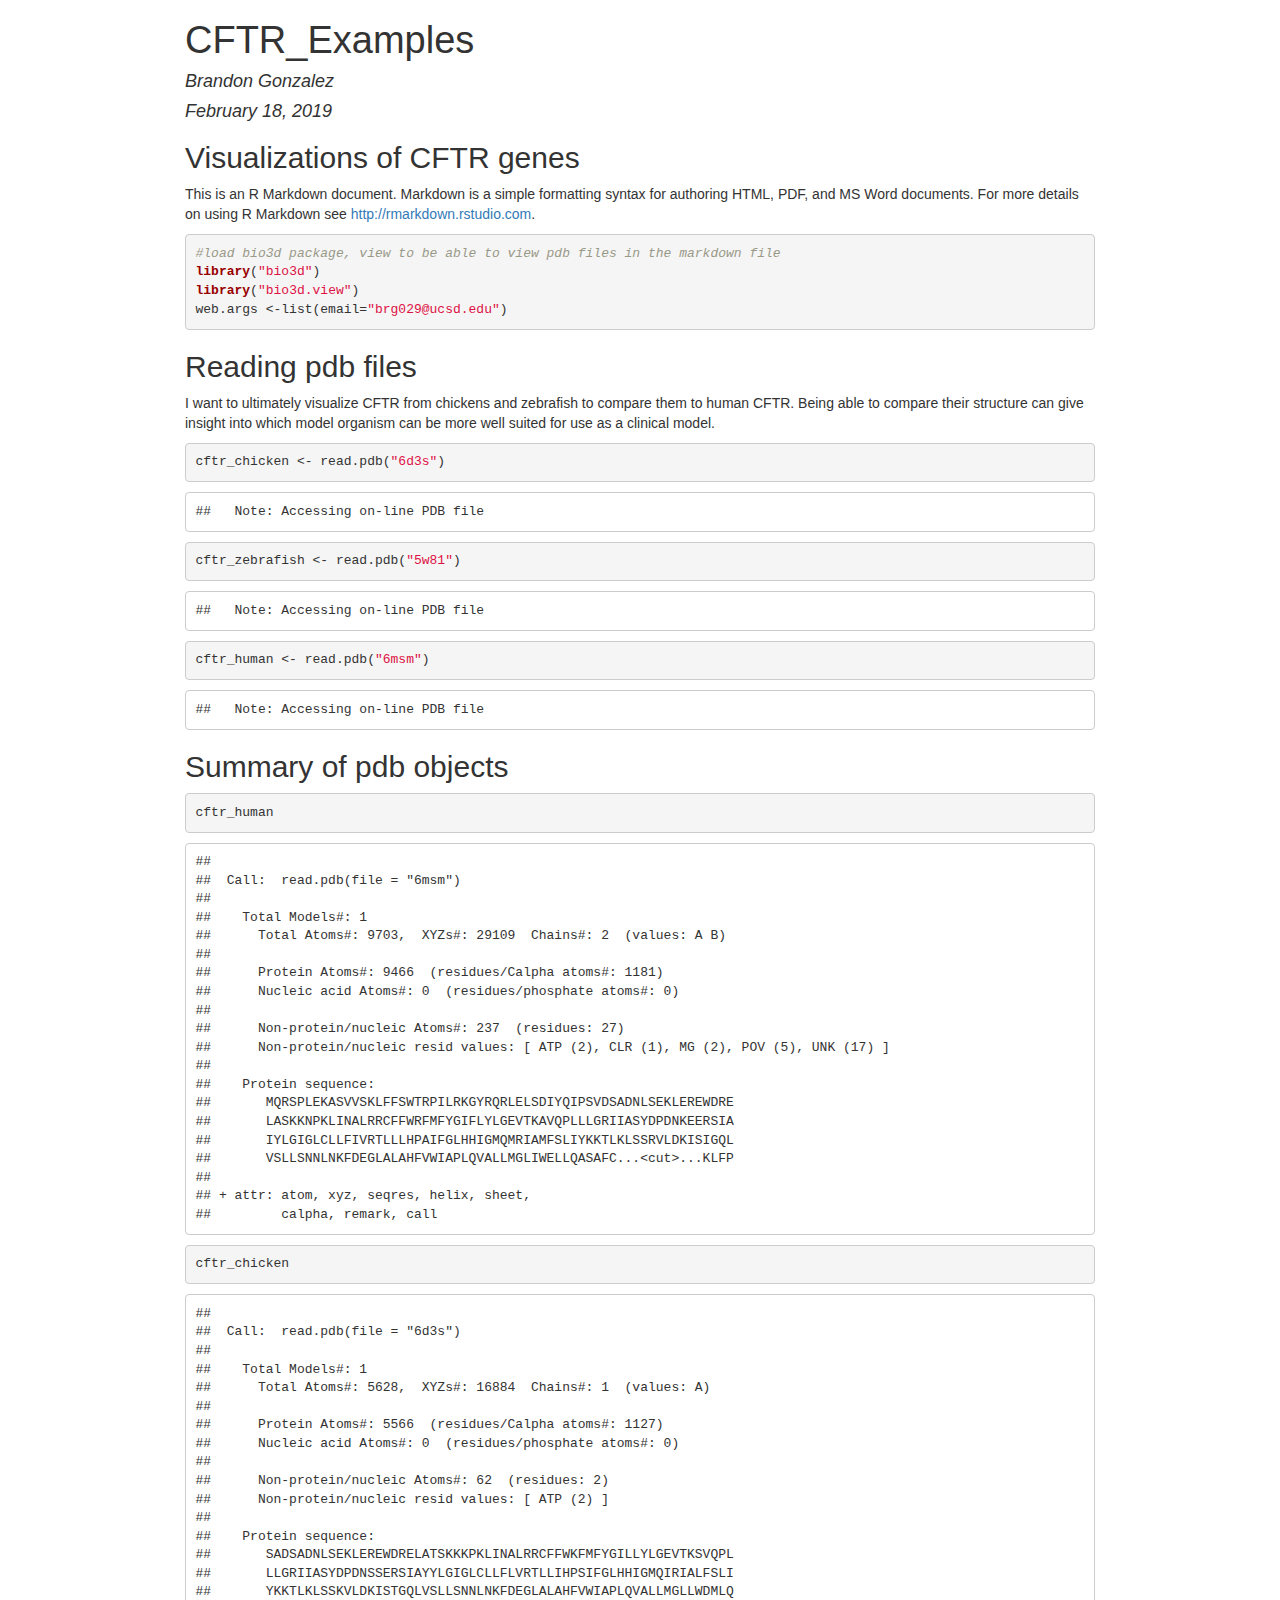
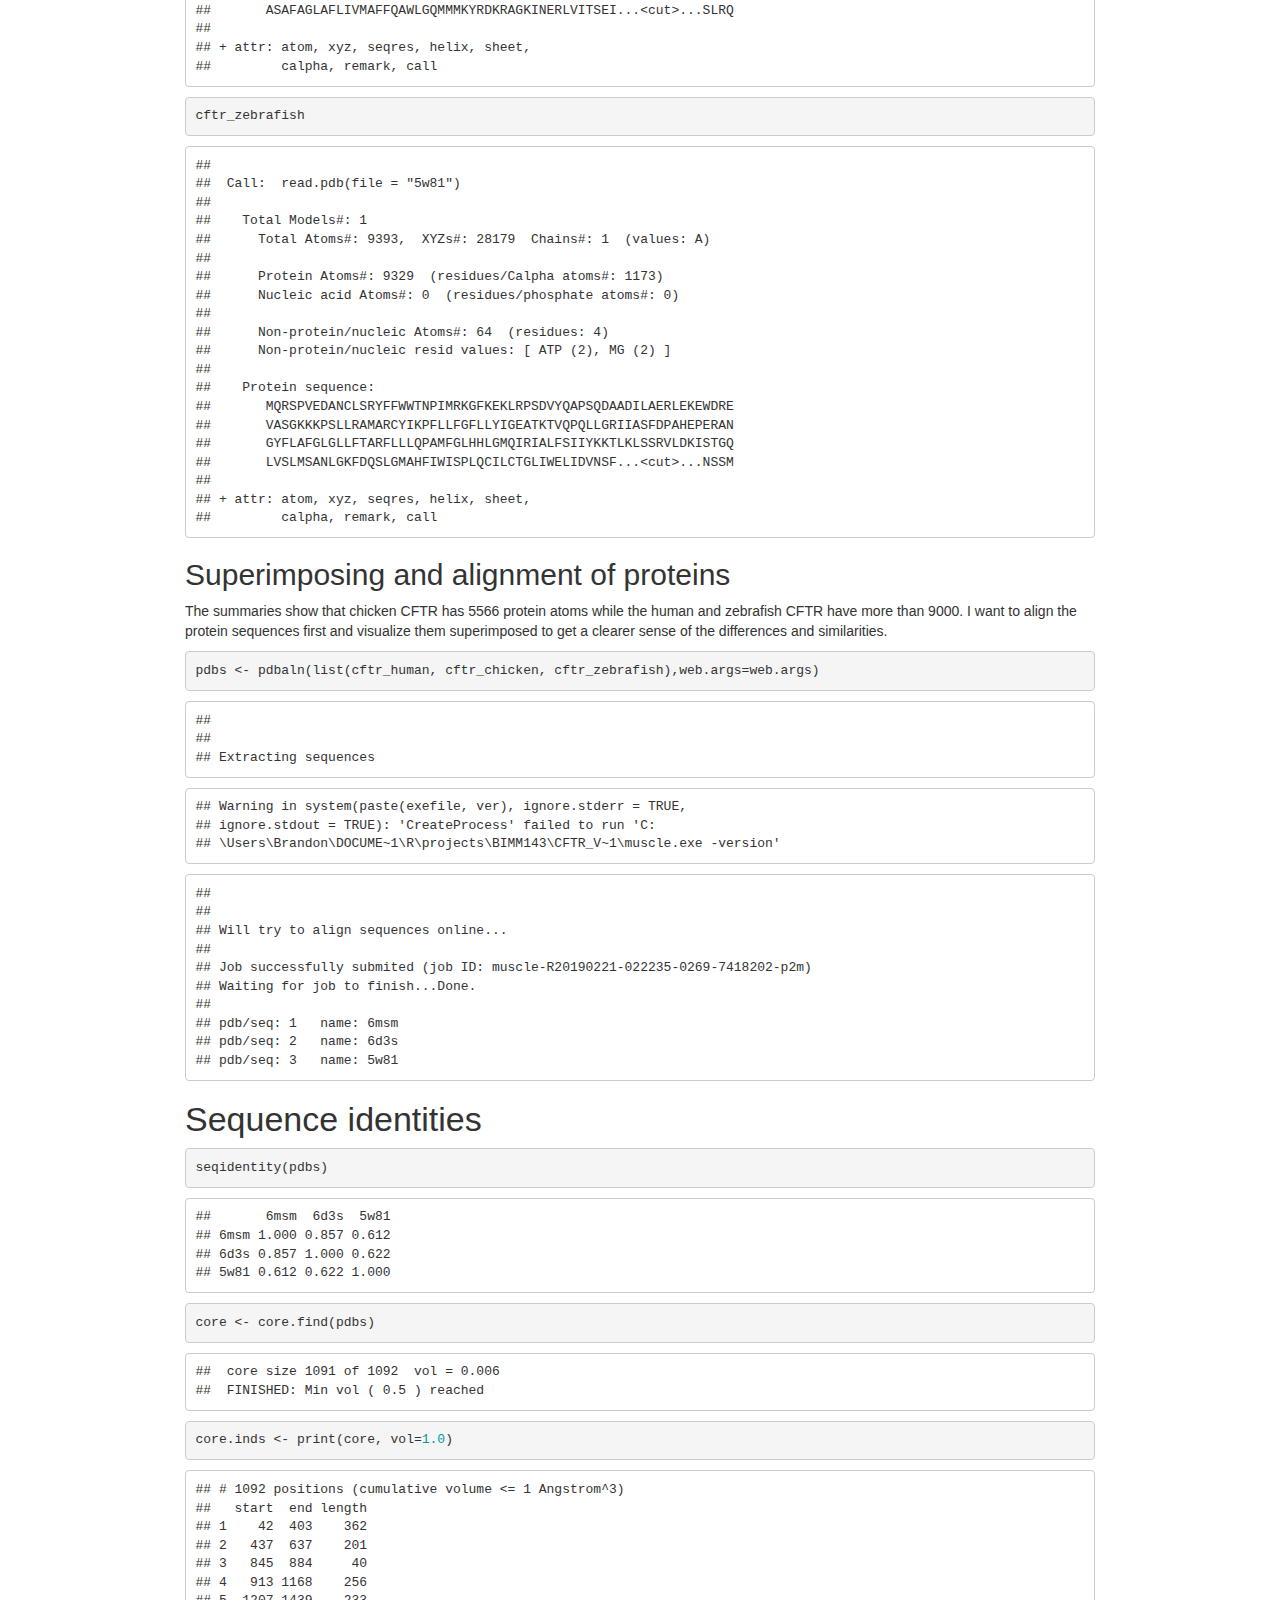
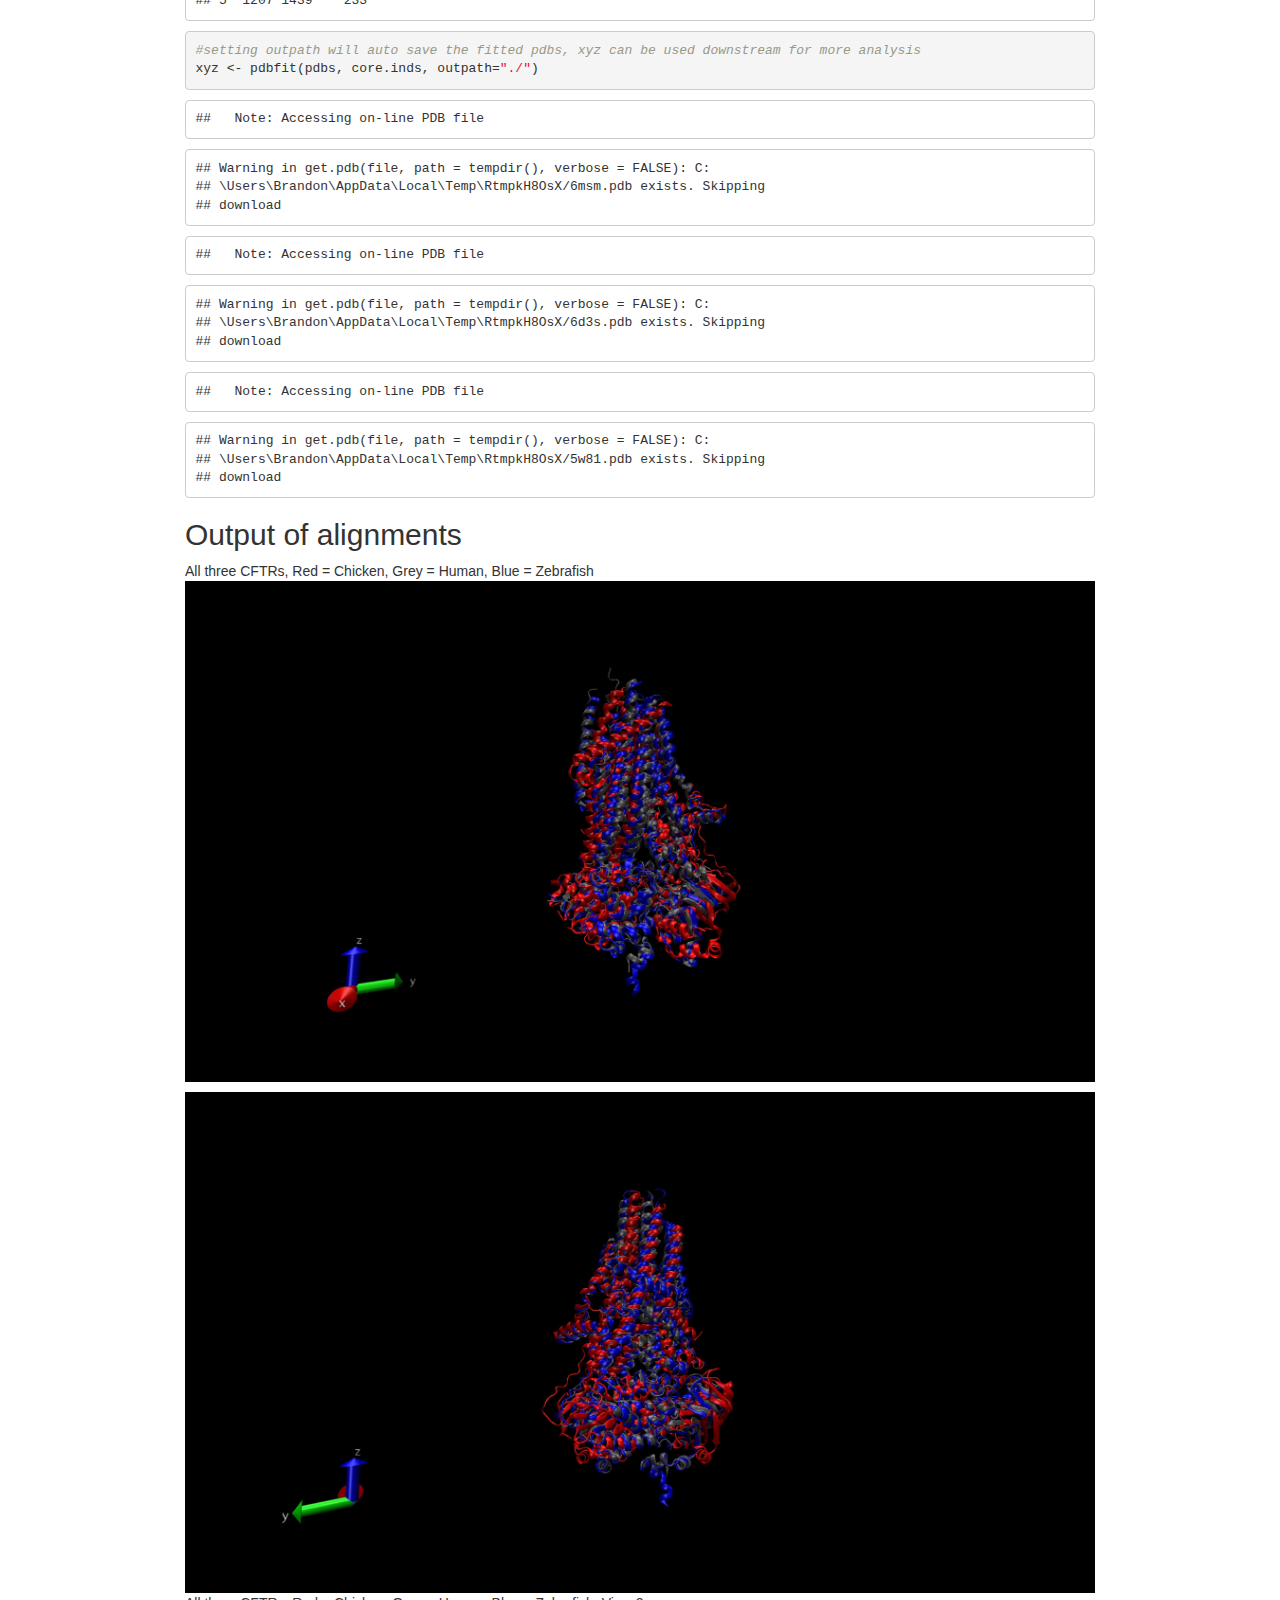
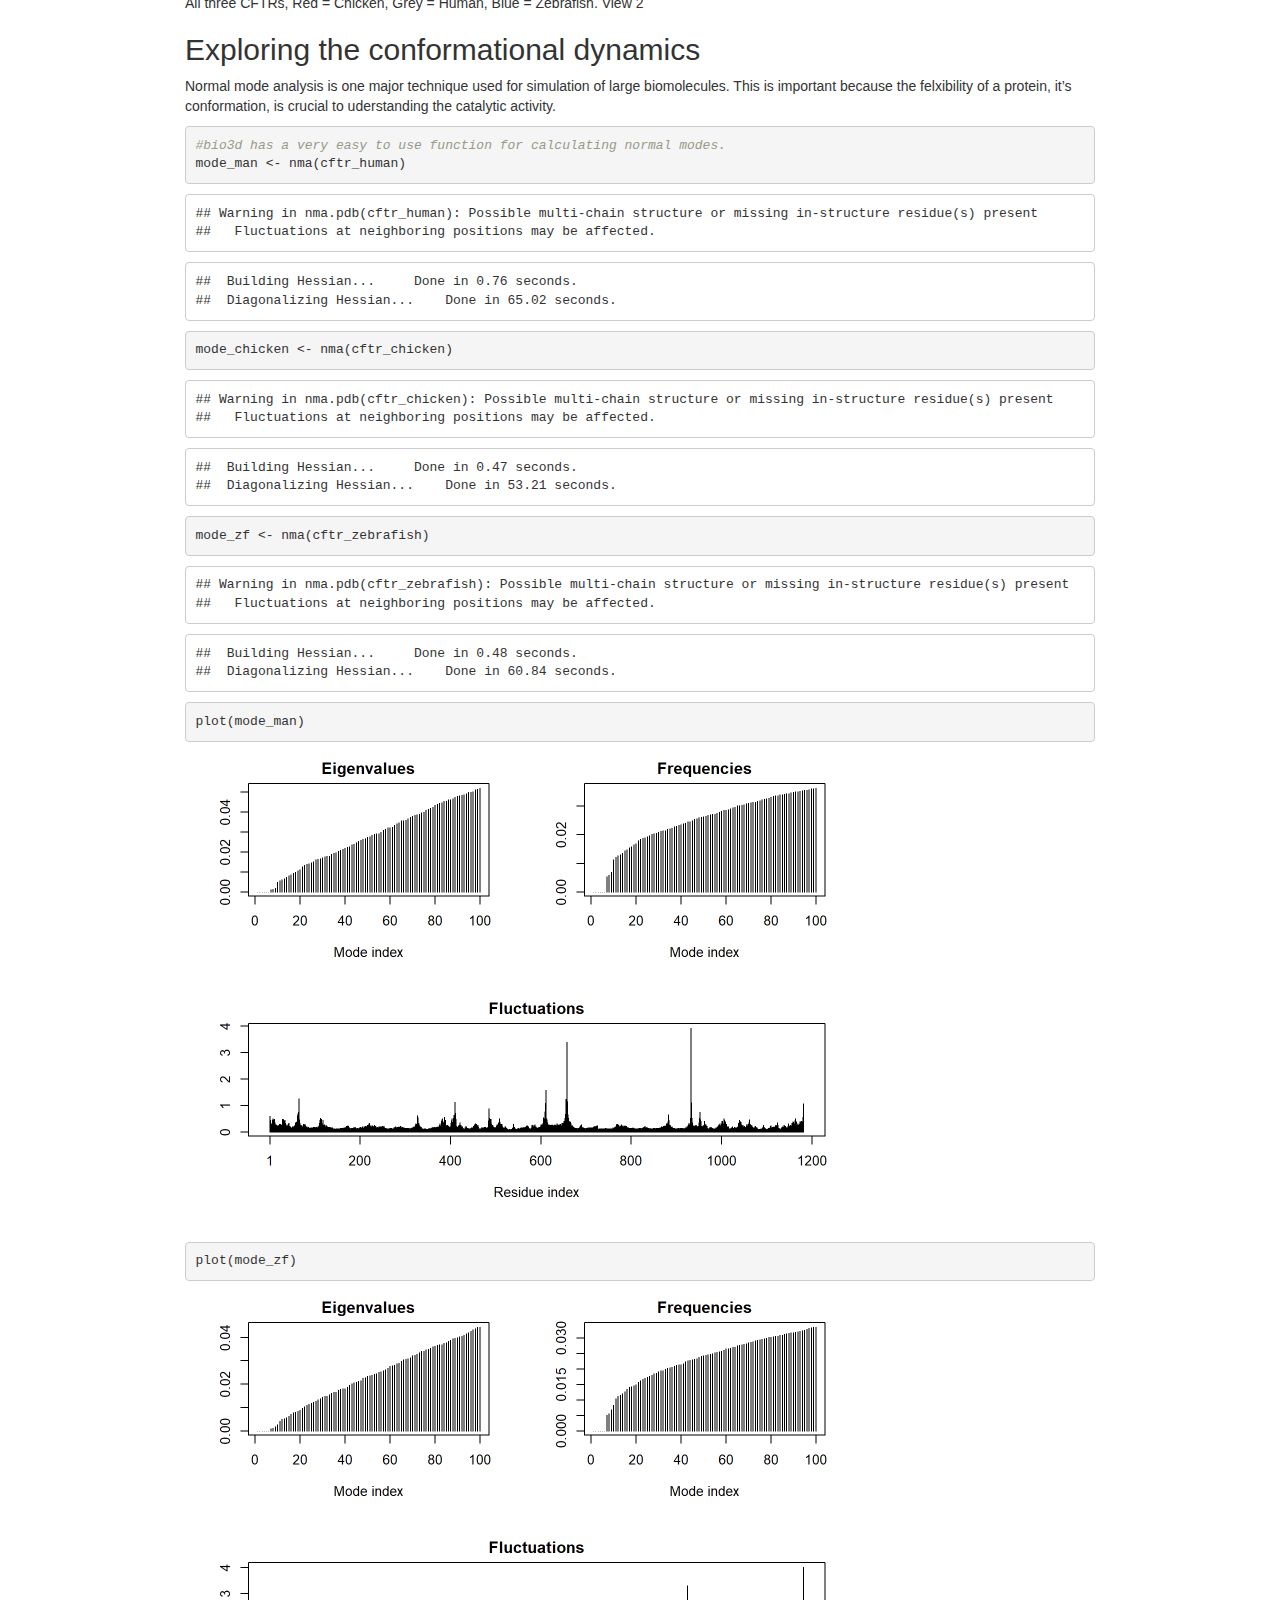
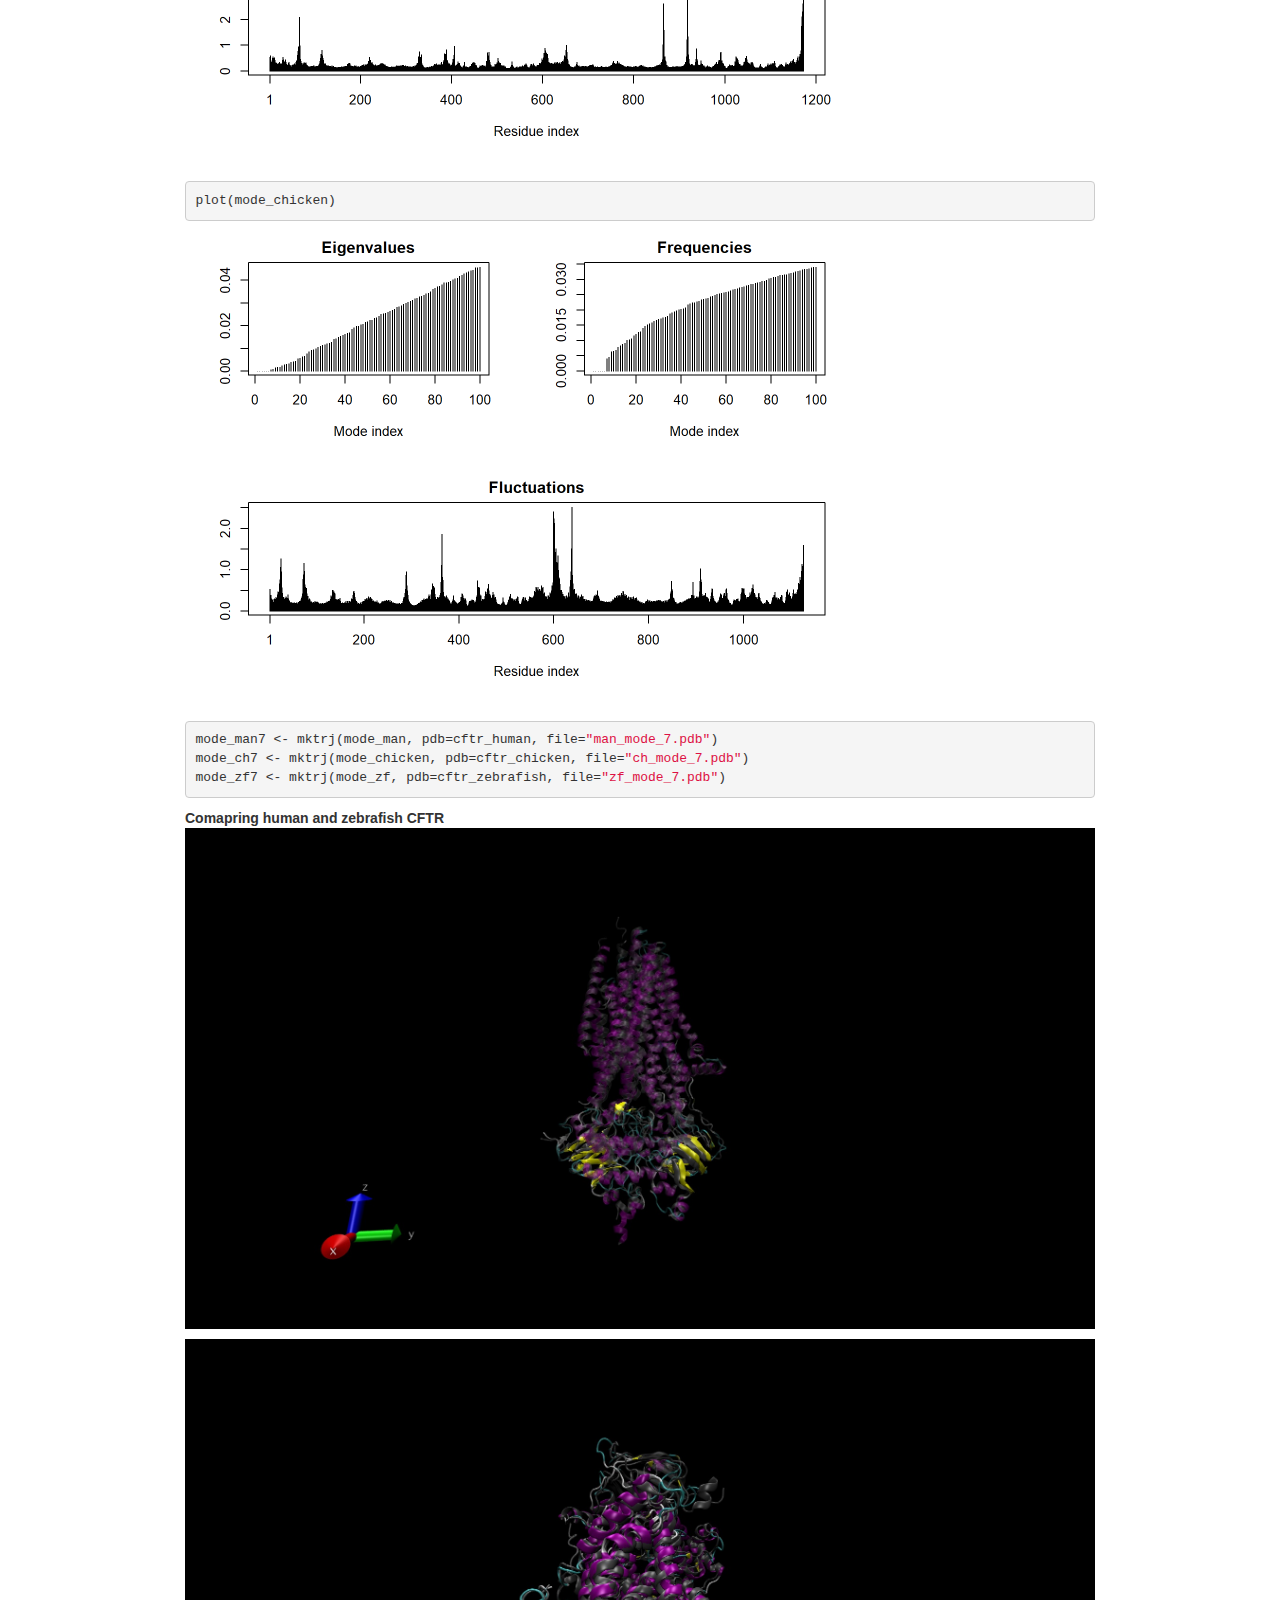
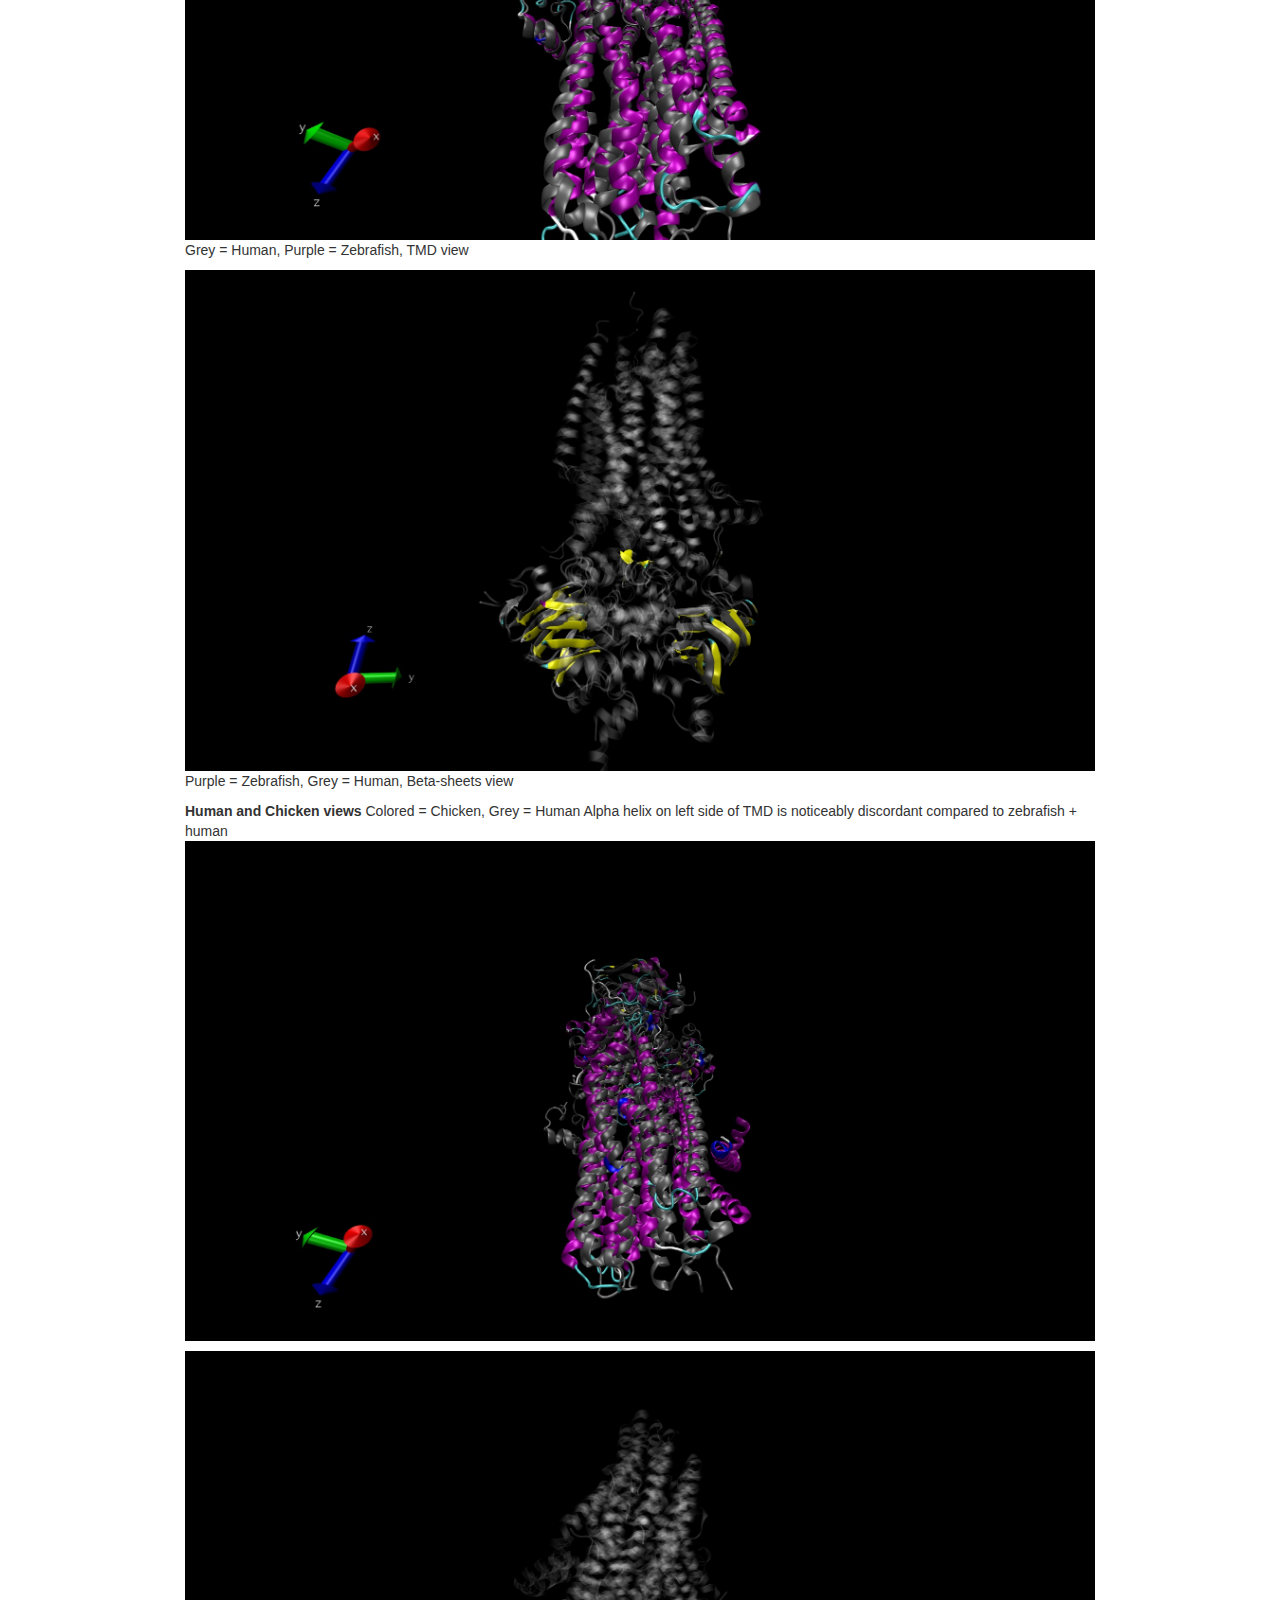
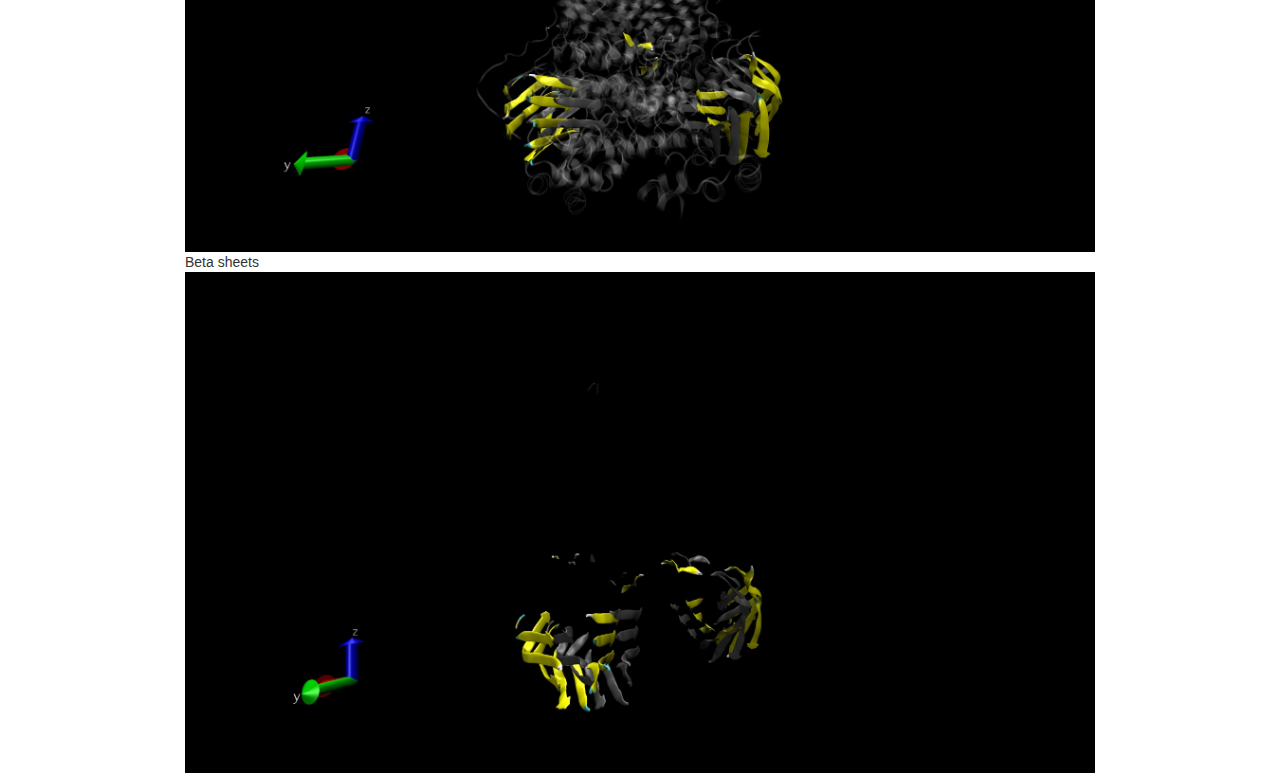
==== commit 7ab15681: "updataing CFTR project" ====
--- a/assests/CFTR.html
+++ b/assests/CFTR.html
@@ -4,46 +4,215 @@
 
 <head>
 
-<meta charset="utf-8">
+<meta charset="utf-8" />
 <meta http-equiv="Content-Type" content="text/html; charset=utf-8" />
 <meta name="generator" content="pandoc" />
-<meta name="viewport" content="width=device-width, initial-scale=1">
-
-<link href="data:text/css;charset=utf-8,%0A%40font%2Dface%20%7B%0Afont%2Dfamily%3A%20octicons%2Dlink%3B%0Asrc%3A%20url%28data%3Afont%2Fwoff%3Bcharset%3Dutf%2D8%3Bbase64%[base64]%[base64]%2FaFGpk3jaTY6xa8JAGMW%2FO62BDi0tJLYQincXEypYIiGJjSgHniQ6umTsUEyLm5BV6NDBP8Tpts6F0v%2Bk%2F0an2i%2BitHDw3v2%2B9%2BDBKTzsJNnWJNTgHEy4BgG3EMI9DCEDOGEXzDADU5hBKMIgNPZqoD3SilVaXZCER3%2FI7AtxEJLtzzuZfI%2BVVkprxTlXShWKb3TBecG11rwoNlmmn1P2WYcJczl32etSpKnziC7lQyWe1smVPy%2FLt7Kc%2B0vWY%2FgAgIIEqAN9we0pwKXreiMasxvabDQMM4riO%2BqxM2ogwDGOZTXxwxDiycQIcoYFBLj5K3EIaSctAq2kTYiw%2Bymhce7vwM9jSqO8JyVd5RH9gyTt2%2BJ%2FyUmYlIR0s04n6%2B7Vm1ozezUeLEaUjhaDSuXHwVRgvLJn1tQ7xiuVv%2FocTRF42mNgZGBgYGbwZOBiAAFGJBIMAAizAFoAAABiAGIAznjaY2BkYGAA4in8zwXi%2BW2%2BMjCzMIDApSwvXzC97Z4Ig8N%2FBxYGZgcgl52BCSQKAA3jCV8CAABfAAAAAAQAAEB42mNgZGBg4f3vACQZQABIMjKgAmYAKEgBXgAAeNpjYGY6wTiBgZWBg2kmUxoDA4MPhGZMYzBi1AHygVLYQUCaawqDA4PChxhmh%2F8ODDEsvAwHgMKMIDnGL0x7gJQCAwMAJd4MFwAAAHjaY2BgYGaA4DAGRgYQkAHyGMF8NgYrIM3JIAGVYYDT%2BAEjAwuDFpBmA9KMDEwMCh9i%2Fv8H8sH0%2F4dQc1iAmAkALaUKLgAAAHjaTY9LDsIgEIbtgqHUPpDi3gPoBVyRTmTddOmqTXThEXqrob2gQ1FjwpDvfwCBdmdXC5AVKFu3e5MfNFJ29KTQT48Ob9%2FlqYwOGZxeUelN2U2R6%2BcArgtCJpauW7UQBqnFkUsjAY%2FkOU1cP%2BDAgvxwn1chZDwUbd6CFimGXwzwF6tPbFIcjEl%2BvvmM%2FbyA48e6tWrKArm4ZJlCbdsrxksL1AwWn%2FyBSJKpYbq8AXaaTb8AAHja28jAwOC00ZrBeQNDQOWO%2F%2FsdBBgYGRiYWYAEELEwMTE4uzo5Zzo5b2BxdnFOcALxNjA6b2ByTswC8jYwg0VlNuoCTWAMqNzMzsoK1rEhNqByEyerg5PMJlYuVueETKcd%2F89uBpnpvIEVomeHLoMsAAe1Id4AAAAAAAB42oWQT07CQBTGv0JBhagk7HQzKxca2sJCE1hDt4QF%2B9JOS0nbaaYDCQfwCJ7Au3AHj%2BLO13FMmm6cl7785vven0kBjHCBhfpYuNa5Ph1c0e2Xu3jEvWG7UdPDLZ4N92nOm%2BEBXuAbHmIMSRMs%2B4aUEd4Nd3CHD8NdvOLTsA2GL8M9PODbcL%2BhD7C1xoaHeLJSEao0FEW14ckxC%2BTU8TxvsY6X0eLPmRhry2WVioLpkrbp84LLQPGI7c6sOiUzpWIWS5GzlSgUzzLBSikOPFTOXqly7rqx0Z1Q5BAIoZBSFihQYQOOBEdkCOgXTOHA07HAGjGWiIjaPZNW13%2F%2Blm6S9FT7rLHFJ6fQbkATOG1j2OFMucKJJsxIVfQORl%2B9Jyda6Sl1dUYhSCm1dyClfoeDve4qMYdLEbfqHf3O%2FAdDumsjAAB42mNgYoAAZQYjBmyAGYQZmdhL8zLdDEydARfoAqIAAAABAAMABwAKABMAB%2F%2F%2FAA8AAQAAAAAAAAAAAAAAAAABAAAAAA%3D%3D%29%20format%28%27woff%27%29%3B%0A%7D%0Abody%20%7B%0A%2Dwebkit%2Dtext%2Dsize%2Dadjust%3A%20100%25%3B%0Atext%2Dsize%2Dadjust%3A%20100%25%3B%0Acolor%3A%20%23333%3B%0Afont%2Dfamily%3A%20%22Helvetica%20Neue%22%2C%20Helvetica%2C%20%22Segoe%20UI%22%2C%20Arial%2C%20freesans%2C%20sans%2Dserif%2C%20%22Apple%20Color%20Emoji%22%2C%20%22Segoe%20UI%20Emoji%22%2C%20%22Segoe%20UI%20Symbol%22%3B%0Afont%2Dsize%3A%2016px%3B%0Aline%2Dheight%3A%201%2E6%3B%0Aword%2Dwrap%3A%20break%2Dword%3B%0A%7D%0Aa%20%7B%0Abackground%2Dcolor%3A%20transparent%3B%0A%7D%0Aa%3Aactive%2C%0Aa%3Ahover%20%7B%0Aoutline%3A%200%3B%0A%7D%0Astrong%20%7B%0Afont%2Dweight%3A%20bold%3B%0A%7D%0Ah1%20%7B%0Afont%2Dsize%3A%202em%3B%0Amargin%3A%200%2E67em%200%3B%0A%7D%0Aimg%20%7B%0Aborder%3A%200%3B%0A%7D%0Ahr%20%7B%0Abox%2Dsizing%3A%20content%2Dbox%3B%0Aheight%3A%200%3B%0A%7D%0Apre%20%7B%0Aoverflow%3A%20auto%3B%0A%7D%0Acode%2C%0Akbd%2C%0Apre%20%7B%0Afont%2Dfamily%3A%20monospace%2C%20monospace%3B%0Afont%2Dsize%3A%201em%3B%0A%7D%0Ainput%20%7B%0Acolor%3A%20inherit%3B%0Afont%3A%20inherit%3B%0Amargin%3A%200%3B%0A%7D%0Ahtml%20input%5Bdisabled%5D%20%7B%0Acursor%3A%20default%3B%0A%7D%0Ainput%20%7B%0Aline%2Dheight%3A%20normal%3B%0A%7D%0Ainput%5Btype%3D%22checkbox%22%5D%20%7B%0Abox%2Dsizing%3A%20border%2Dbox%3B%0Apadding%3A%200%3B%0A%7D%0Atable%20%7B%0Aborder%2Dcollapse%3A%20collapse%3B%0Aborder%2Dspacing%3A%200%3B%0A%7D%0Atd%2C%0Ath%20%7B%0Apadding%3A%200%3B%0A%7D%0A%2A%20%7B%0Abox%2Dsizing%3A%20border%2Dbox%3B%0A%7D%0Ainput%20%7B%0Afont%3A%2013px%20%2F%201%2E4%20Helvetica%2C%20arial%2C%20nimbussansl%2C%20liberationsans%2C%20freesans%2C%20clean%2C%20sans%2Dserif%2C%20%22Apple%20Color%20Emoji%22%2C%20%22Segoe%20UI%20Emoji%22%2C%20%22Segoe%20UI%20Symbol%22%3B%0A%7D%0Aa%20%7B%0Acolor%3A%20%234078c0%3B%0Atext%2Ddecoration%3A%20none%3B%0A%7D%0Aa%3Ahover%2C%0Aa%3Aactive%20%7B%0Atext%2Ddecoration%3A%20underline%3B%0A%7D%0Ahr%20%7B%0Aheight%3A%200%3B%0Amargin%3A%2015px%200%3B%0Aoverflow%3A%20hidden%3B%0Abackground%3A%20transparent%3B%0Aborder%3A%200%3B%0Aborder%2Dbottom%3A%201px%20solid%20%23ddd%3B%0A%7D%0Ahr%3Abefore%20%7B%0Adisplay%3A%20table%3B%0Acontent%3A%20%22%22%3B%0A%7D%0Ahr%3Aafter%20%7B%0Adisplay%3A%20table%3B%0Aclear%3A%20both%3B%0Acontent%3A%20%22%22%3B%0A%7D%0Ah1%2C%0Ah2%2C%0Ah3%2C%0Ah4%2C%0Ah5%2C%0Ah6%20%7B%0Amargin%2Dtop%3A%2015px%3B%0Amargin%2Dbottom%3A%2015px%3B%0Aline%2Dheight%3A%201%2E1%3B%0A%7D%0Ah1%20%7B%0Afont%2Dsize%3A%2030px%3B%0A%7D%0Ah2%20%7B%0Afont%2Dsize%3A%2021px%3B%0A%7D%0Ah3%20%7B%0Afont%2Dsize%3A%2016px%3B%0A%7D%0Ah4%20%7B%0Afont%2Dsize%3A%2014px%3B%0A%7D%0Ah5%20%7B%0Afont%2Dsize%3A%2012px%3B%0A%7D%0Ah6%20%7B%0Afont%2Dsize%3A%2011px%3B%0A%7D%0Ablockquote%20%7B%0Amargin%3A%200%3B%0A%7D%0Aul%2C%0Aol%20%7B%0Apadding%3A%200%3B%0Amargin%2Dtop%3A%200%3B%0Amargin%2Dbottom%3A%200%3B%0A%7D%0Aol%20ol%2C%0Aul%20ol%20%7B%0Alist%2Dstyle%2Dtype%3A%20lower%2Droman%3B%0A%7D%0Aul%20ul%20ol%2C%0Aul%20ol%20ol%2C%0Aol%20ul%20ol%2C%0Aol%20ol%20ol%20%7B%0Alist%2Dstyle%2Dtype%3A%20lower%2Dalpha%3B%0A%7D%0Add%20%7B%0Amargin%2Dleft%3A%200%3B%0A%7D%0Acode%20%7B%0Afont%2Dfamily%3A%20Consolas%2C%20%22Liberation%20Mono%22%2C%20Menlo%2C%20Courier%2C%20monospace%3B%0Afont%2Dsize%3A%2012px%3B%0A%7D%0Apre%20%7B%0Amargin%2Dtop%3A%200%3B%0Amargin%2Dbottom%3A%200%3B%0Afont%3A%2012px%20Consolas%2C%20%22Liberation%20Mono%22%2C%20Menlo%2C%20Courier%2C%20monospace%3B%0A%7D%0A%2Eselect%3A%3A%2Dms%2Dexpand%20%7B%0Aopacity%3A%200%3B%0A%7D%0A%2Eocticon%20%7B%0Afont%3A%20normal%20normal%20normal%2016px%2F1%20octicons%2Dlink%3B%0Adisplay%3A%20inline%2Dblock%3B%0Atext%2Ddecoration%3A%20none%3B%0Atext%2Drendering%3A%20auto%3B%0A%2Dwebkit%2Dfont%2Dsmoothing%3A%20antialiased%3B%0A%2Dmoz%2Dosx%2Dfont%2Dsmoothing%3A%20grayscale%3B%0A%2Dwebkit%2Duser%2Dselect%3A%20none%3B%0A%2Dmoz%2Duser%2Dselect%3A%20none%3B%0A%2Dms%2Duser%2Dselect%3A%20none%3B%0Auser%2Dselect%3A%20none%3B%0A%7D%0A%2Eocticon%2Dlink%3Abefore%20%7B%0Acontent%3A%20%27%5Cf05c%27%3B%0A%7D%0A%2Emarkdown%2Dbody%3Abefore%20%7B%0Adisplay%3A%20table%3B%0Acontent%3A%20%22%22%3B%0A%7D%0A%2Emarkdown%2Dbody%3Aafter%20%7B%0Adisplay%3A%20table%3B%0Aclear%3A%20both%3B%0Acontent%3A%20%22%22%3B%0A%7D%0A%2Emarkdown%2Dbody%3E%2A%3Afirst%2Dchild%20%7B%0Amargin%2Dtop%3A%200%20%21important%3B%0A%7D%0A%2Emarkdown%2Dbody%3E%2A%3Alast%2Dchild%20%7B%0Amargin%2Dbottom%3A%200%20%21important%3B%0A%7D%0Aa%3Anot%28%5Bhref%5D%29%20%7B%0Acolor%3A%20inherit%3B%0Atext%2Ddecoration%3A%20none%3B%0A%7D%0A%2Eanchor%20%7B%0Adisplay%3A%20inline%2Dblock%3B%0Apadding%2Dright%3A%202px%3B%0Amargin%2Dleft%3A%20%2D18px%3B%0A%7D%0A%2Eanchor%3Afocus%20%7B%0Aoutline%3A%20none%3B%0A%7D%0Ah1%2C%0Ah2%2C%0Ah3%2C%0Ah4%2C%0Ah5%2C%0Ah6%20%7B%0Amargin%2Dtop%3A%201em%3B%0Amargin%2Dbottom%3A%2016px%3B%0Afont%2Dweight%3A%20bold%3B%0Aline%2Dheight%3A%201%2E4%3B%0A%7D%0Ah1%20%2Eocticon%2Dlink%2C%0Ah2%20%2Eocticon%2Dlink%2C%0Ah3%20%2Eocticon%2Dlink%2C%0Ah4%20%2Eocticon%2Dlink%2C%0Ah5%20%2Eocticon%2Dlink%2C%0Ah6%20%2Eocticon%2Dlink%20%7B%0Acolor%3A%20%23000%3B%0Avertical%2Dalign%3A%20middle%3B%0Avisibility%3A%20hidden%3B%0A%7D%0Ah1%3Ahover%20%2Eanchor%2C%0Ah2%3Ahover%20%2Eanchor%2C%0Ah3%3Ahover%20%2Eanchor%2C%0Ah4%3Ahover%20%2Eanchor%2C%0Ah5%3Ahover%20%2Eanchor%2C%0Ah6%3Ahover%20%2Eanchor%20%7B%0Atext%2Ddecoration%3A%20none%3B%0A%7D%0Ah1%3Ahover%20%2Eanchor%20%2Eocticon%2Dlink%2C%0Ah2%3Ahover%20%2Eanchor%20%2Eocticon%2Dlink%2C%0Ah3%3Ahover%20%2Eanchor%20%2Eocticon%2Dlink%2C%0Ah4%3Ahover%20%2Eanchor%20%2Eocticon%2Dlink%2C%0Ah5%3Ahover%20%2Eanchor%20%2Eocticon%2Dlink%2C%0Ah6%3Ahover%20%2Eanchor%20%2Eocticon%2Dlink%20%7B%0Avisibility%3A%20visible%3B%0A%7D%0Ah1%20%7B%0Apadding%2Dbottom%3A%200%2E3em%3B%0Afont%2Dsize%3A%202%2E25em%3B%0Aline%2Dheight%3A%201%2E2%3B%0Aborder%2Dbottom%3A%201px%20solid%20%23eee%3B%0A%7D%0Ah1%20%2Eanchor%20%7B%0Aline%2Dheight%3A%201%3B%0A%7D%0Ah2%20%7B%0Apadding%2Dbottom%3A%200%2E3em%3B%0Afont%2Dsize%3A%201%2E75em%3B%0Aline%2Dheight%3A%201%2E225%3B%0Aborder%2Dbottom%3A%201px%20solid%20%23eee%3B%0A%7D%0Ah2%20%2Eanchor%20%7B%0Aline%2Dheight%3A%201%3B%0A%7D%0Ah3%20%7B%0Afont%2Dsize%3A%201%2E5em%3B%0Aline%2Dheight%3A%201%2E43%3B%0A%7D%0Ah3%20%2Eanchor%20%7B%0Aline%2Dheight%3A%201%2E2%3B%0A%7D%0Ah4%20%7B%0Afont%2Dsize%3A%201%2E25em%3B%0A%7D%0Ah4%20%2Eanchor%20%7B%0Aline%2Dheight%3A%201%2E2%3B%0A%7D%0Ah5%20%7B%0Afont%2Dsize%3A%201em%3B%0A%7D%0Ah5%20%2Eanchor%20%7B%0Aline%2Dheight%3A%201%2E1%3B%0A%7D%0Ah6%20%7B%0Afont%2Dsize%3A%201em%3B%0Acolor%3A%20%23777%3B%0A%7D%0Ah6%20%2Eanchor%20%7B%0Aline%2Dheight%3A%201%2E1%3B%0A%7D%0Ap%2C%0Ablockquote%2C%0Aul%2C%0Aol%2C%0Adl%2C%0Atable%2C%0Apre%20%7B%0Amargin%2Dtop%3A%200%3B%0Amargin%2Dbottom%3A%2016px%3B%0A%7D%0Ahr%20%7B%0Aheight%3A%204px%3B%0Apadding%3A%200%3B%0Amargin%3A%2016px%200%3B%0Abackground%2Dcolor%3A%20%23e7e7e7%3B%0Aborder%3A%200%20none%3B%0A%7D%0Aul%2C%0Aol%20%7B%0Apadding%2Dleft%3A%202em%3B%0A%7D%0Aul%20ul%2C%0Aul%20ol%2C%0Aol%20ol%2C%0Aol%20ul%20%7B%0Amargin%2Dtop%3A%200%3B%0Amargin%2Dbottom%3A%200%3B%0A%7D%0Ali%3Ep%20%7B%0Amargin%2Dtop%3A%2016px%3B%0A%7D%0Adl%20%7B%0Apadding%3A%200%3B%0A%7D%0Adl%20dt%20%7B%0Apadding%3A%200%3B%0Amargin%2Dtop%3A%2016px%3B%0Afont%2Dsize%3A%201em%3B%0Afont%2Dstyle%3A%20italic%3B%0Afont%2Dweight%3A%20bold%3B%0A%7D%0Adl%20dd%20%7B%0Apadding%3A%200%2016px%3B%0Amargin%2Dbottom%3A%2016px%3B%0A%7D%0Ablockquote%20%7B%0Apadding%3A%200%2015px%3B%0Acolor%3A%20%23777%3B%0Aborder%2Dleft%3A%204px%20solid%20%23ddd%3B%0A%7D%0Ablockquote%3E%3Afirst%2Dchild%20%7B%0Amargin%2Dtop%3A%200%3B%0A%7D%0Ablockquote%3E%3Alast%2Dchild%20%7B%0Amargin%2Dbottom%3A%200%3B%0A%7D%0Atable%20%7B%0Adisplay%3A%20block%3B%0Awidth%3A%20100%25%3B%0Aoverflow%3A%20auto%3B%0Aword%2Dbreak%3A%20normal%3B%0Aword%2Dbreak%3A%20keep%2Dall%3B%0A%7D%0Atable%20th%20%7B%0Afont%2Dweight%3A%20bold%3B%0A%7D%0Atable%20th%2C%0Atable%20td%20%7B%0Apadding%3A%206px%2013px%3B%0Aborder%3A%201px%20solid%20%23ddd%3B%0A%7D%0Atable%20tr%20%7B%0Abackground%2Dcolor%3A%20%23fff%3B%0Aborder%2Dtop%3A%201px%20solid%20%23ccc%3B%0A%7D%0Atable%20tr%3Anth%2Dchild%282n%29%20%7B%0Abackground%2Dcolor%3A%20%23f8f8f8%3B%0A%7D%0Aimg%20%7B%0Amax%2Dwidth%3A%20100%25%3B%0Abox%2Dsizing%3A%20content%2Dbox%3B%0Abackground%2Dcolor%3A%20%23fff%3B%0A%7D%0Acode%20%7B%0Apadding%3A%200%3B%0Apadding%2Dtop%3A%200%2E2em%3B%0Apadding%2Dbottom%3A%200%2E2em%3B%0Amargin%3A%200%3B%0Afont%2Dsize%3A%2085%25%3B%0Abackground%2Dcolor%3A%20rgba%280%2C0%2C0%2C0%2E04%29%3B%0Aborder%2Dradius%3A%203px%3B%0A%7D%0Acode%3Abefore%2C%0Acode%3Aafter%20%7B%0Aletter%2Dspacing%3A%20%2D0%2E2em%3B%0Acontent%3A%20%22%5C00a0%22%3B%0A%7D%0Apre%3Ecode%20%7B%0Apadding%3A%200%3B%0Amargin%3A%200%3B%0Afont%2Dsize%3A%20100%25%3B%0Aword%2Dbreak%3A%20normal%3B%0Awhite%2Dspace%3A%20pre%3B%0Abackground%3A%20transparent%3B%0Aborder%3A%200%3B%0A%7D%0A%2Ehighlight%20%7B%0Amargin%2Dbottom%3A%2016px%3B%0A%7D%0A%2Ehighlight%20pre%2C%0Apre%20%7B%0Apadding%3A%2016px%3B%0Aoverflow%3A%20auto%3B%0Afont%2Dsize%3A%2085%25%3B%0Aline%2Dheight%3A%201%2E45%3B%0Abackground%2Dcolor%3A%20%23f7f7f7%3B%0Aborder%2Dradius%3A%203px%3B%0A%7D%0A%2Ehighlight%20pre%20%7B%0Amargin%2Dbottom%3A%200%3B%0Aword%2Dbreak%3A%20normal%3B%0A%7D%0Apre%20%7B%0Aword%2Dwrap%3A%20normal%3B%0A%7D%0Apre%20code%20%7B%0Adisplay%3A%20inline%3B%0Amax%2Dwidth%3A%20initial%3B%0Apadding%3A%200%3B%0Amargin%3A%200%3B%0Aoverflow%3A%20initial%3B%0Aline%2Dheight%3A%20inherit%3B%0Aword%2Dwrap%3A%20normal%3B%0Abackground%2Dcolor%3A%20transparent%3B%0Aborder%3A%200%3B%0A%7D%0Apre%20code%3Abefore%2C%0Apre%20code%3Aafter%20%7B%0Acontent%3A%20normal%3B%0A%7D%0Akbd%20%7B%0Adisplay%3A%20inline%2Dblock%3B%0Apadding%3A%203px%205px%3B%0Afont%2Dsize%3A%2011px%3B%0Aline%2Dheight%3A%2010px%3B%0Acolor%3A%20%23555%3B%0Avertical%2Dalign%3A%20middle%3B%0Abackground%2Dcolor%3A%20%23fcfcfc%3B%0Aborder%3A%20solid%201px%20%23ccc%3B%0Aborder%2Dbottom%2Dcolor%3A%20%23bbb%3B%0Aborder%2Dradius%3A%203px%3B%0Abox%2Dshadow%3A%20inset%200%20%2D1px%200%20%23bbb%3B%0A%7D%0A%2Epl%2Dc%20%7B%0Acolor%3A%20%23969896%3B%0A%7D%0A%2Epl%2Dc1%2C%0A%2Epl%2Ds%20%2Epl%2Dv%20%7B%0Acolor%3A%20%230086b3%3B%0A%7D%0A%2Epl%2De%2C%0A%2Epl%2Den%20%7B%0Acolor%3A%20%23795da3%3B%0A%7D%0A%2Epl%2Ds%20%2Epl%2Ds1%2C%0A%2Epl%2Dsmi%20%7B%0Acolor%3A%20%23333%3B%0A%7D%0A%2Epl%2Dent%20%7B%0Acolor%3A%20%2363a35c%3B%0A%7D%0A%2Epl%2Dk%20%7B%0Acolor%3A%20%23a71d5d%3B%0A%7D%0A%2Epl%2Dpds%2C%0A%2Epl%2Ds%2C%0A%2Epl%2Ds%20%2Epl%2Dpse%20%2Epl%2Ds1%2C%0A%2Epl%2Dsr%2C%0A%2Epl%2Dsr%20%2Epl%2Dcce%2C%0A%2Epl%2Dsr%20%2Epl%2Dsra%2C%0A%2Epl%2Dsr%20%2Epl%2Dsre%20%7B%0Acolor%3A%20%23183691%3B%0A%7D%0A%2Epl%2Dv%20%7B%0Acolor%3A%20%23ed6a43%3B%0A%7D%0A%2Epl%2Did%20%7B%0Acolor%3A%20%23b52a1d%3B%0A%7D%0A%2Epl%2Dii%20%7B%0Abackground%2Dcolor%3A%20%23b52a1d%3B%0Acolor%3A%20%23f8f8f8%3B%0A%7D%0A%2Epl%2Dsr%20%2Epl%2Dcce%20%7B%0Acolor%3A%20%2363a35c%3B%0Afont%2Dweight%3A%20bold%3B%0A%7D%0A%2Epl%2Dml%20%7B%0Acolor%3A%20%23693a17%3B%0A%7D%0A%2Epl%2Dmh%2C%0A%2Epl%2Dmh%20%2Epl%2Den%2C%0A%2Epl%2Dms%20%7B%0Acolor%3A%20%231d3e81%3B%0Afont%2Dweight%3A%20bold%3B%0A%7D%0A%2Epl%2Dmq%20%7B%0Acolor%3A%20%23008080%3B%0A%7D%0A%2Epl%2Dmi%20%7B%0Acolor%3A%20%23333%3B%0Afont%2Dstyle%3A%20italic%3B%0A%7D%0A%2Epl%2Dmb%20%7B%0Acolor%3A%20%23333%3B%0Afont%2Dweight%3A%20bold%3B%0A%7D%0A%2Epl%2Dmd%20%7B%0Abackground%2Dcolor%3A%20%23ffecec%3B%0Acolor%3A%20%23bd2c00%3B%0A%7D%0A%2Epl%2Dmi1%20%7B%0Abackground%2Dcolor%3A%20%23eaffea%3B%0Acolor%3A%20%2355a532%3B%0A%7D%0A%2Epl%2Dmdr%20%7B%0Acolor%3A%20%23795da3%3B%0Afont%2Dweight%3A%20bold%3B%0A%7D%0A%2Epl%2Dmo%20%7B%0Acolor%3A%20%231d3e81%3B%0A%7D%0Akbd%20%7B%0Adisplay%3A%20inline%2Dblock%3B%0Apadding%3A%203px%205px%3B%0Afont%3A%2011px%20Consolas%2C%20%22Liberation%20Mono%22%2C%20Menlo%2C%20Courier%2C%20monospace%3B%0Aline%2Dheight%3A%2010px%3B%0Acolor%3A%20%23555%3B%0Avertical%2Dalign%3A%20middle%3B%0Abackground%2Dcolor%3A%20%23fcfcfc%3B%0Aborder%3A%20solid%201px%20%23ccc%3B%0Aborder%2Dbottom%2Dcolor%3A%20%23bbb%3B%0Aborder%2Dradius%3A%203px%3B%0Abox%2Dshadow%3A%20inset%200%20%2D1px%200%20%23bbb%3B%0A%7D%0A%2Etask%2Dlist%2Ditem%20%7B%0Alist%2Dstyle%2Dtype%3A%20none%3B%0A%7D%0A%2Etask%2Dlist%2Ditem%2B%2Etask%2Dlist%2Ditem%20%7B%0Amargin%2Dtop%3A%203px%3B%0A%7D%0A%2Etask%2Dlist%2Ditem%20input%20%7B%0Amargin%3A%200%200%2E35em%200%2E25em%20%2D1%2E6em%3B%0Avertical%2Dalign%3A%20middle%3B%0A%7D%0A%3Achecked%2B%2Eradio%2Dlabel%20%7B%0Az%2Dindex%3A%201%3B%0Aposition%3A%20relative%3B%0Aborder%2Dcolor%3A%20%234078c0%3B%0A%7D%0A%2EsourceLine%20%7B%0Adisplay%3A%20inline%2Dblock%3B%0A%7D%0Acode%20%2Ekw%20%7B%20color%3A%20%23000000%3B%20%7D%0Acode%20%2Edt%20%7B%20color%3A%20%23ed6a43%3B%20%7D%0Acode%20%2Edv%20%7B%20color%3A%20%23009999%3B%20%7D%0Acode%20%2Ebn%20%7B%20color%3A%20%23009999%3B%20%7D%0Acode%20%2Efl%20%7B%20color%3A%20%23009999%3B%20%7D%0Acode%20%2Ech%20%7B%20color%3A%20%23009999%3B%20%7D%0Acode%20%2Est%20%7B%20color%3A%20%23183691%3B%20%7D%0Acode%20%2Eco%20%7B%20color%3A%20%23969896%3B%20%7D%0Acode%20%2Eot%20%7B%20color%3A%20%230086b3%3B%20%7D%0Acode%20%2Eal%20%7B%20color%3A%20%23a61717%3B%20%7D%0Acode%20%2Efu%20%7B%20color%3A%20%2363a35c%3B%20%7D%0Acode%20%2Eer%20%7B%20color%3A%20%23a61717%3B%20background%2Dcolor%3A%20%23e3d2d2%3B%20%7D%0Acode%20%2Ewa%20%7B%20color%3A%20%23000000%3B%20%7D%0Acode%20%2Ecn%20%7B%20color%3A%20%23008080%3B%20%7D%0Acode%20%2Esc%20%7B%20color%3A%20%23008080%3B%20%7D%0Acode%20%2Evs%20%7B%20color%3A%20%23183691%3B%20%7D%0Acode%20%2Ess%20%7B%20color%3A%20%23183691%3B%20%7D%0Acode%20%2Eim%20%7B%20color%3A%20%23000000%3B%20%7D%0Acode%20%2Eva%20%7Bcolor%3A%20%23008080%3B%20%7D%0Acode%20%2Ecf%20%7B%20color%3A%20%23000000%3B%20%7D%0Acode%20%2Eop%20%7B%20color%3A%20%23000000%3B%20%7D%0Acode%20%2Ebu%20%7B%20color%3A%20%23000000%3B%20%7D%0Acode%20%2Eex%20%7B%20color%3A%20%23000000%3B%20%7D%0Acode%20%2Epp%20%7B%20color%3A%20%23999999%3B%20%7D%0Acode%20%2Eat%20%7B%20color%3A%20%23008080%3B%20%7D%0Acode%20%2Edo%20%7B%20color%3A%20%23969896%3B%20%7D%0Acode%20%2Ean%20%7B%20color%3A%20%23008080%3B%20%7D%0Acode%20%2Ecv%20%7B%20color%3A%20%23008080%3B%20%7D%0Acode%20%2Ein%20%7B%20color%3A%20%23008080%3B%20%7D%0A" rel="stylesheet">
-<style>
-body {
-  box-sizing: border-box;
-  min-width: 200px;
-  max-width: 980px;
-  margin: 0 auto;
-  padding: 45px;
-  padding-top: 0px;
-}
+
+
+<meta name="author" content="Brandon Gonzalez" />
+
+<meta name="date" content="2019-02-18" />
+
+<title>CFTR_Examples</title>
+
+<script src="[data-uri]